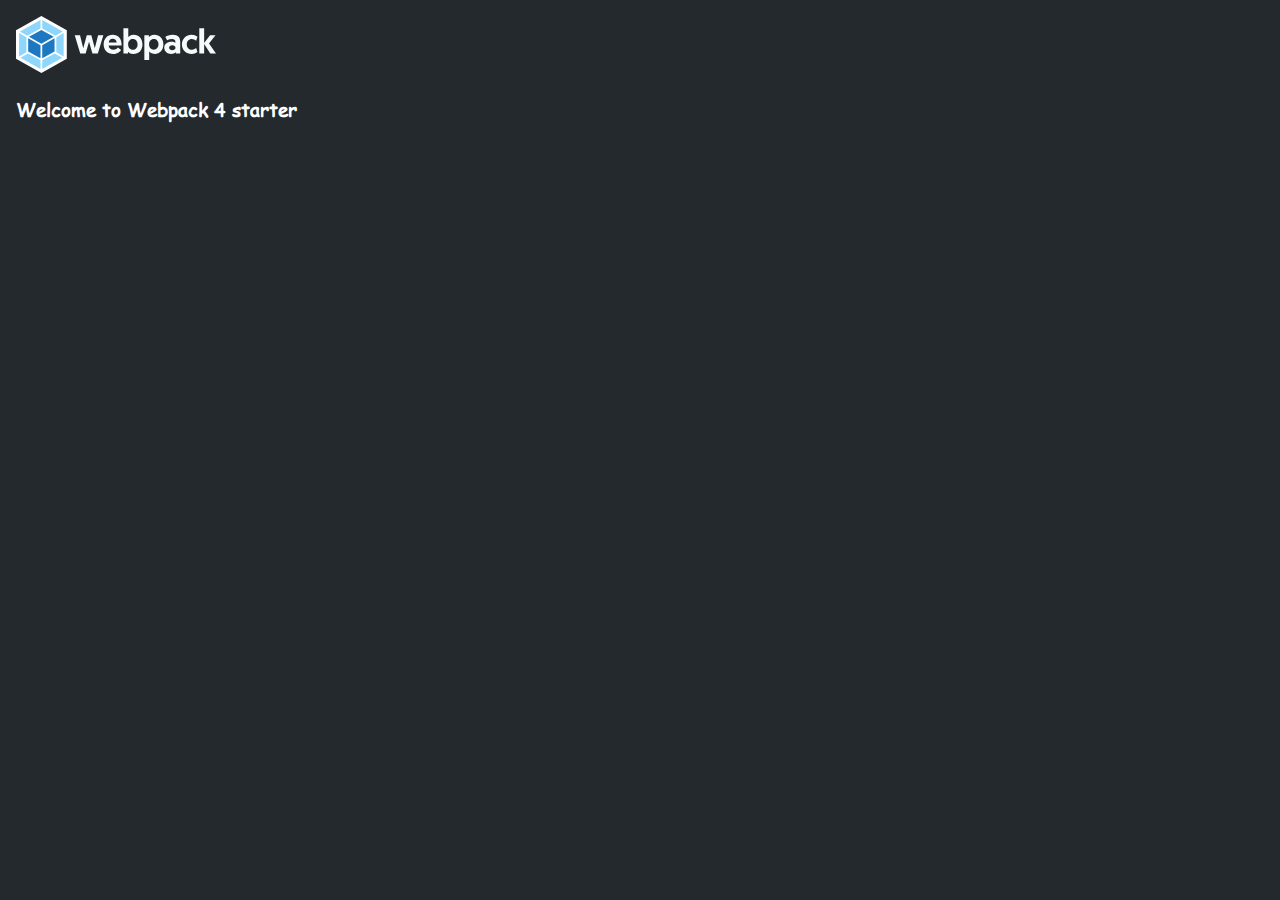
==== index.html @ a031c345 "Updates" ====
<!DOCTYPE html>
<html lang="en">
<head>
    <meta charset="UTF-8">
    <meta name="viewport" content="width=device-width,user-scalable=no,initial-scale=1,maximum-scale=1,minimum-scale=1">
    <meta http-equiv="X-UA-Compatible" content="ie=edge">
    <title>Webpack 4 Starter</title>
<link href="style.css" rel="stylesheet"></head>
<body>
<img src="./img/webpack.svg" alt="Webpack Logo" width="200px">
<h3>Welcome to Webpack 4 starter </h3>
<script type="text/javascript" src="./js/bundle.js"></script></body>
</html>
---- style.css ----
@font-face {
  font-family: 'Comic';
  src: url(./fonts/comic.ttf) format("truetype");
  font-weight: normal;
  font-style: italic; }

body {
  padding: 1rem;
  margin: 0;
  font-family: Comic, sans-serif;
  background-color: #24292e;
  color: #fff; }


/*# sourceMappingURL=style.css.map*/
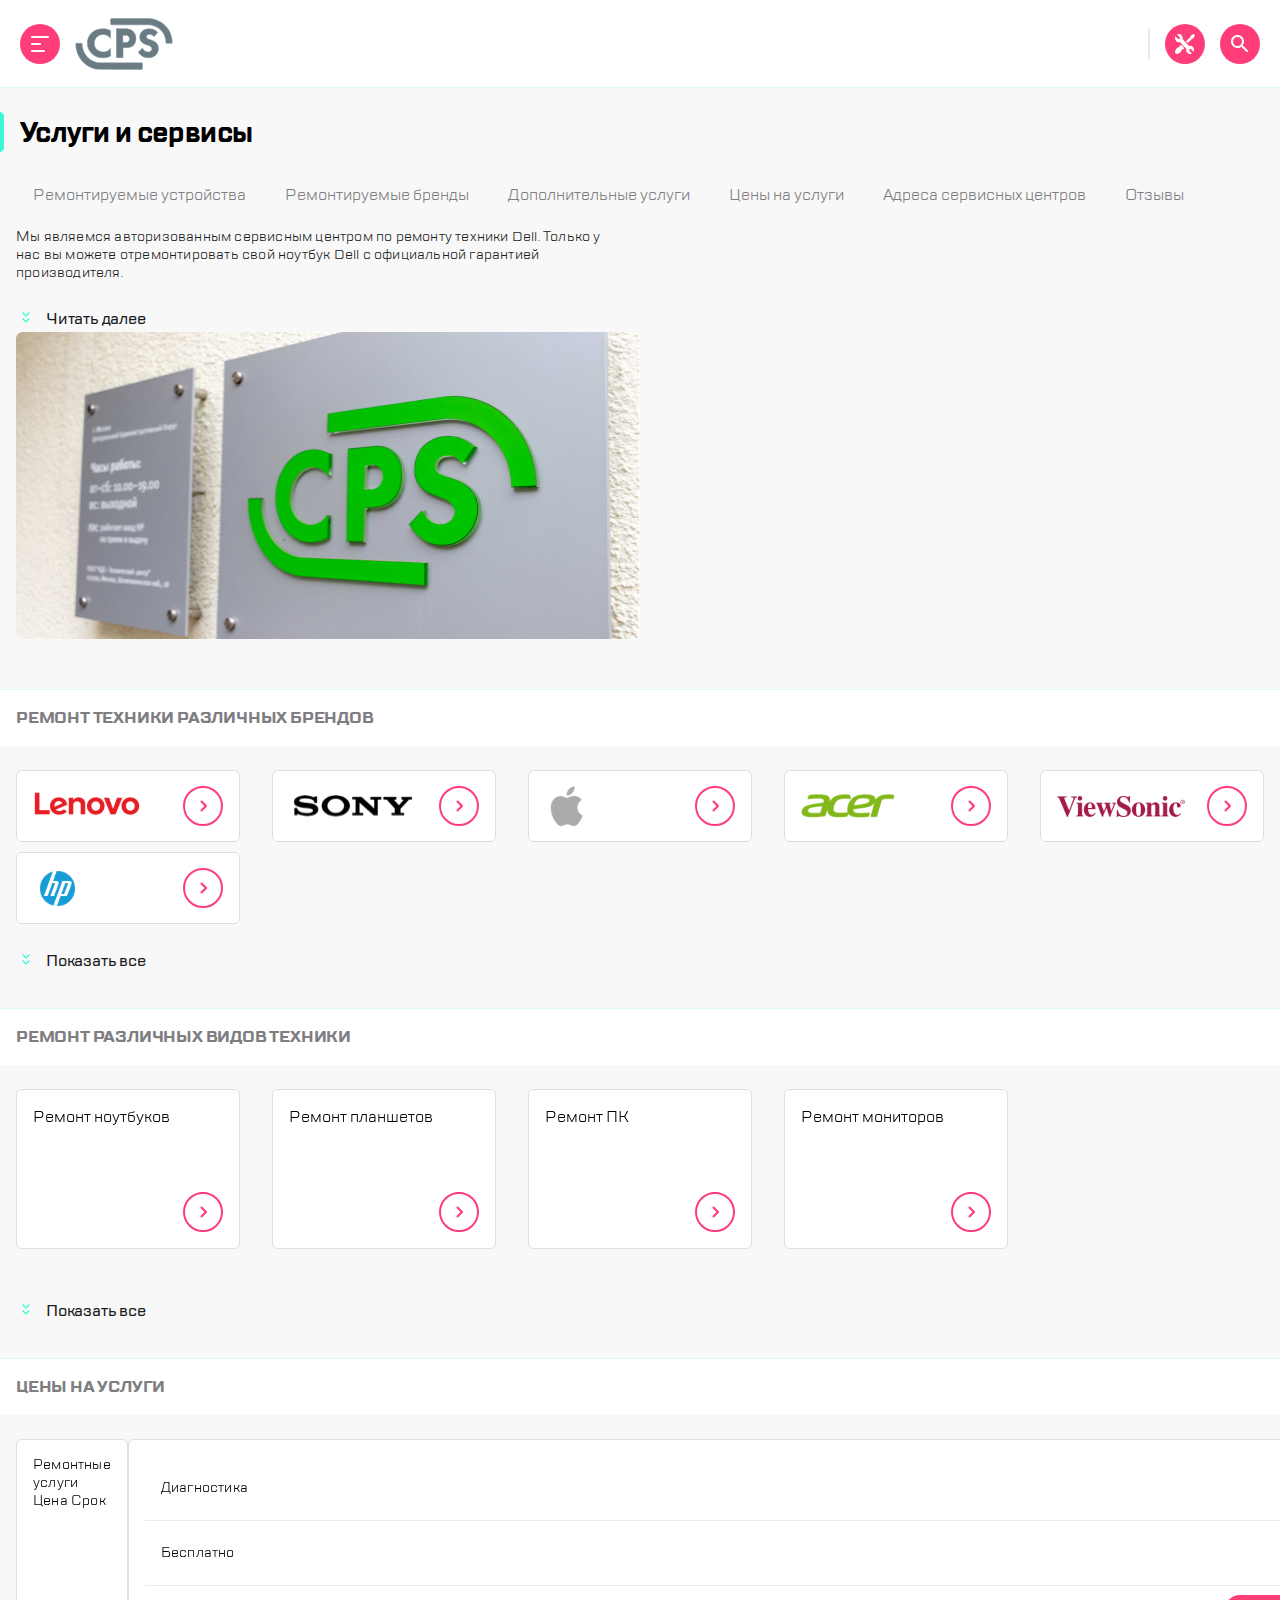
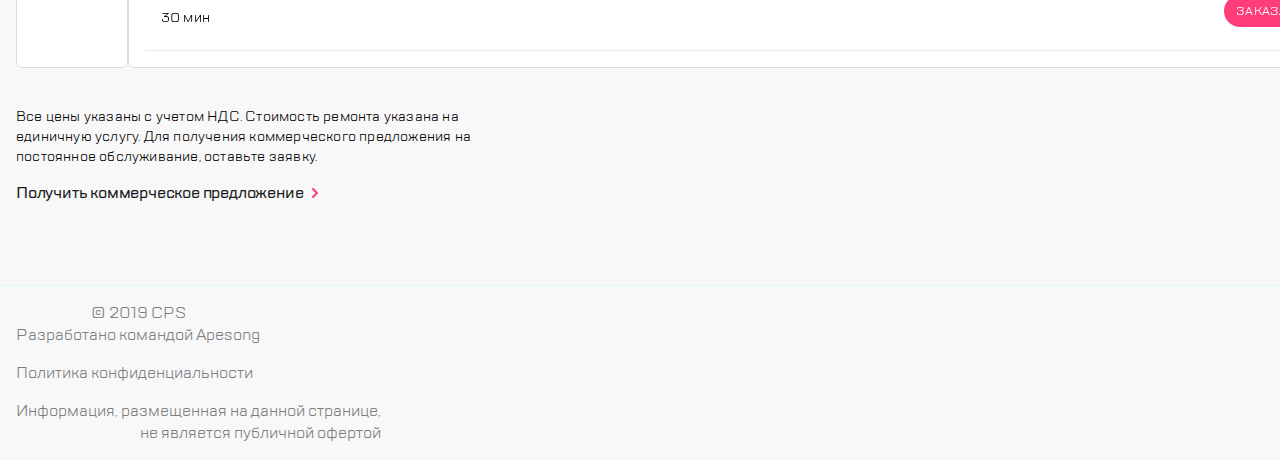
==== commit 7b3abf23: "Updates" ====
--- a/index.html
+++ b/index.html
@@ -1,13 +1,226 @@
 <!DOCTYPE html>
-<html lang="en">
+<html lang="ru">
 <head>
     <meta charset="UTF-8">
-    <meta name="viewport" content="width=device-width,user-scalable=no,initial-scale=1,maximum-scale=1,minimum-scale=1">
-    <meta http-equiv="X-UA-Compatible" content="ie=edge">
-    <title>Webpack 4 Starter</title>
+    <meta name="viewport" intro-article="width=device-width, user-scalable=no, initial-scale=1.0, maximum-scale=1.0, minimum-scale=1.0">
+    <meta http-equiv="X-UA-Compatible" intro-article="ie=edge">
+    <title>Блок 7</title>
+    <link rel="stylesheet" href="https://cdn.jsdelivr.net/npm/swiper@8/swiper-bundle.min.css">
+    <script src="https://cdn.jsdelivr.net/npm/swiper@8/swiper-bundle.min.js"></script>
 <link href="style.css" rel="stylesheet"></head>
 <body>
-<img src="./img/webpack.svg" alt="Webpack Logo" width="200px">
-<h3>Welcome to Webpack 4 starter </h3>
+    <div class="side-menu">
+        <header class="side-menu__header">
+            <button class="accent-button accent-button--close"></button>
+            <img src="./img/logo.svg" alt="CPS Логотип" class="side-menu__logo">
+            <button class="accent-button accent-button--search"></button>
+        </header>
+        <div class="side-menu__main">
+        <nav class="side-menu__side-nav-container">
+            <ul class="side-nav">
+                <li><a href="#" class="side-nav__nav-link">Ремонт техники</a></li>
+                <li><a href="#" class="side-nav__nav-link">Услуги и сервисы</a></li>
+                <li><a href="#" class="side-nav__nav-link">Корпаративным клиентам</a></li>
+                <li><a href="#" class="side-nav__nav-link">Продавцам техники</a></li>
+                <li><a href="#" class="side-nav__nav-link">Партнерам</a></li>
+                <li><a href="#" class="side-nav__nav-link">Производителям</a></li>
+                <li><a href="#" class="side-nav__nav-link">Наши сервисные центры</a></li>
+                <li><a href="#" class="side-nav__nav-link">Контакты</a></li>
+            </ul> 
+        </nav>
+        <footer class="side-menu__side-footer side-footer">
+            <div class="side-footer__contact">
+                <div class="side-footer__btn-container">
+                    <button class="accent-button accent-button--call"></button>
+                    <button class="accent-button accent-button--chat"></button>
+                    <button class="accent-button accent-button--profile"></button>
+                </div>
+                <div class="side-footer__email">main@cps.com</div>
+                <div class="side-footer__phone-number">8 800 890 8900</div>
+            </div>
+            <form class="side-footer__language-swither-form language-swither">
+                <span class="language-switcher__lang-container">
+                    <input id="ru-lang" type="radio" name="lang" value="ru" class="language-switcher__lang-input" checked="checked">
+                    <label for="ru-lang" class="language-switcher__lang-label">RU</label>
+                </span>
+                <span class="language-switcher__lang-container">
+                    <input id="en-lang" type="radio" name="lang" value="en" class="language-switcher__lang-input">
+                    <label for="en-lang" class="language-switcher__lang-label">EN</label>
+                </span>
+                <span>
+                    <input id="cn-lang" type="radio" name="lang" value="cn" class="language-switcher__lang-input">
+                    <label for="cn-lang" class="language-switcher__lang-label">CN</label>
+                </span>
+            </form>
+        </footer>
+        </div>
+    </div>
+    <div class="feedback-modal">
+        <button class="feedback-modal__accent-button accent-button accent-button--close"></button>
+        <header class="feedback-modal__hightlighted-header hightlighted-header">
+                <h2 class="hightlighted-header__title">Обратная связь</h2>
+        </header>
+        <form action="" method="get" class="modal-form">
+                <input type="text" placeholder="Имя" class="modal-form__input">
+                <input type="tel" placeholder="Телефон" class="modal-form__input">
+                <input type="email" placeholder="Электронная почта" class="modal-form__input">
+                <input type="text" placeholder="Сообщение" class="modal-form__input">
+                <div class="modal-form__note-bene">Нажимая “отправить”, вы даете согласие на <span class="modal-form__attention">обработку персональных данных</span> и соглашаетесь с нашей <span class="modal-form__attention">политикой конфиденциальности</span></div>
+                <button type="submit" class="modal-form__order-button order-button">Отправить</button>
+        </form>
+    </div> 
+    <div class="call-modal">
+        <button class="feedback-modal__accent-button accent-button accent-button--close"></button>
+        <header class="feedback-modal__hightlighted-header hightlighted-header">
+                <h2 class="hightlighted-header__title">Заказать звонок</h2>
+        </header>
+        <form action="" method="get" class="modal-form">
+                <input type="tel" placeholder="Телефон" class="modal-form__input">
+                <div class="modal-form__note-bene">Нажимая “отправить”, вы даете согласие на <span class="modal-form__attention">обработку персональных данных</span> и соглашаетесь с нашей <span class="modal-form__attention">политикой конфиденциальности</span></div>
+                <button type="submit" class="modal-form__order-button order-button">Отправить</button>
+        </form>
+    </div> 
+    <div class="main-page">
+    <div class="intro">
+        <header class="intro__header">
+            <button class="accent-button accent-button--menu menu-burger"></button>
+            <span class="vertical-divider"></span>
+            <img src="./img/logo.svg" alt="Логотип компании" class="intro__logo">
+            
+            <span class="vertical-divider"></span>
+            
+            <button class="accent-button accent-button--call"></button>
+            <button class="accent-button accent-button--chat"></button>
+            <button class="accent-button accent-button--profile"></button>
+            
+            <span class="vertical-divider"></span>
+            
+            <label for="repair" class="accent-button-label">Оставить заявку</label>
+            <button id="repair" class="accent-button accent-button--repair repair-modal"></button>
+            <label for="search" class="accent-button-label">Статус ремонта</label>
+            <button id="search" class="accent-button accent-button--search search-modal"></button>
+        </header>
+        <main class="intro__main">
+            <header class="intro__hightlighted-header hightlighted-header">
+                <h1 class="hightlighted-header__title">Услуги и сервисы</h1>
+                <div class="hightlighted-header__button-container">
+                    <label class="accent-button-label">Оставить заявку<button class="accent-button accent-button--repair"></button></label> 
+                    <label class="accent-button-label">Статус ремонта<button class="accent-button accent-button--search"></button></label> 
+                </div>
+            </header>
+            <nav class="intro__nav">
+                <ul class="intro-menu">
+                    <li><a href="#" class="intro-menu__nav-link">Ремонтируемые устройства</a></li>
+                    <li><a href="./img/meme.jpg" class="intro-menu__nav-link">Ремонтируемые бренды</a></li>
+                    <li><a href="#" class="intro-menu__nav-link">Дополнительные услуги</a></li>
+                    <li><a href="#" class="intro-menu__nav-link">Цены на услуги</a></li>
+                    <li><a href="#" class="intro-menu__nav-link">Адреса сервисных центров</a></li>
+                    <li><a href="#" class="intro-menu__nav-link">Отзывы</a></li>
+                </ul> 
+            </nav>
+            <article class="intro-article">
+                <div class="intro-article__content">
+                    <p class="intro-article__text">Мы являемся авторизованным сервисным центром по ремонту техники Dell. Только у нас вы можете отремонтировать свой ноутбук Dell с официальной гарантией производителя.</p>
+                    <p class="intro-article__text intro-article__text-more">Мы успешно работаем с 1992 года и заслужили репутацию надежного партнера
+                        <span class="intro-article__text intro-article__text-more-more">, что подтверждает большое количество постоянных клиентов. Мы гордимся тем, что к нам обращаются по рекомендациям и, в свою очередь, советуют нас родным и близким.</span></p>
+                    <label><button class="intro-article__show-more show-more">Читать далее</button>
+                    </label>
+                </div>
+                <img class="intro-article__img" src="./img/01.jpg" alt="Наша гордая стена">
+            </article>
+        </main>
+    </div>
+    <div class="brands">
+        <h2 class="header-text">Ремонт техники различных брендов</h2>
+        <ul class="brands__brand-list brand-list swiper">
+            <div class="brand-list__wrapper swiper-wrapper">
+                <template class="brand-item-template">
+                    <li class="brand-list__brand-item brand-item swiper-slide">
+                        <img src="" alt="" class="brand-item__logo">
+                        <a href="#" class="brand-item__button"></a>
+                    </li>
+                </template>
+            </div>
+            <div class="brand-list__pagination swiper-pagination"></div>
+        </ul>
+        <button type="button" class="brands__show-more show-more">Показать все</button>
+    </div>
+    <div class="types">
+        <h2 class="header-text">Ремонт различных видов техники</h2>
+        <ul class="type-list swiper">
+            <div class="type-list__wrapper swiper-wrapper">
+                <li class="type-item swiper-slide">
+                    <span class="type-item__title">Ремонт ноутбуков</span>
+                    <a href="#" class="type-item__arrow-button arrow-button"></a>
+                </li>
+                <li class="type-item swiper-slide">
+                    <span class="type-item__title">Ремонт планшетов</span>
+                    <a href="#" class="type-item__arrow-button arrow-button"></a>
+                </li>
+                <li class="type-item swiper-slide">
+                    <span class="type-item__title">Ремонт ПК</span>
+                    <a href="#" class="type-item__arrow-button arrow-button"></a>
+                </li>
+                <li class="type-item swiper-slide">
+                    <span class="type-item__title">Ремонт мониторов</span>
+                    <a href="#" class="type-item__arrow-button arrow-button"></a>
+                </li>
+            </div>
+            <div class="type-list__pagination swiper-pagination"></div>
+        </ul>
+        <button type="button" class="types__show-more show-more">Показать все</button>
+    </div>
+    <div class="prices">
+        <h2 class="header-text">Цены на услуги</h2>
+        <ul class="price-list swiper">
+            <div class="price-list__wrapper swiper-wrapper">
+            <li class="price-item">
+                <th class="price-item__highlighted-value">Ремонтные услуги</th>
+                <th class="price-item__highlighted-value">Цена</th>
+                <th class="price-item__highlighted-value">Срок</th>
+                <th class="price-item__highlighted-value"></th>
+            </li>
+            <li class="price-item swiper-slide">
+                <div class="price-item__value"><div class="price-item__description">Ремонтные услуги</div>Диагностика</div>
+                <div class="price-item__value"><div class="price-item__description">Цена</div>Бесплатно</div>
+                <div class="price-item__value"><div class="price-item__description">Срок</div>30 мин</div>
+                <div class="price-item__value"><a class="price-item-button order-button" href="#">Заказать</a></div>
+            </li>
+            <li class="price-item swiper-slide">
+                <div class="price-item__value"><div class="price-item__description">Ремонтные услуги</div>Замена дисплея</div>
+                <div class="price-item__value"><div class="price-item__description">Цена</div>1 000 ₽</div>
+                <div class="price-item__value"><div class="price-item__description">Срок</div>30 мин</div>
+                <div class="price-item__value"><a class="price-item__order-button order-button" href="#">Заказать</a></div>
+            </li>
+            <li class="price-item swiper-slide">
+                <div class="price-item__value"><div class="price-item__description">Ремонтные услуги</div>Замена полифонического динамика</div>
+                <div class="price-item__value"><div class="price-item__description">Цена</div>1 000 ₽</div>
+                <div class="price-item__value"><div class="price-item__description">Срок</div>30 мин</div>
+                <div class="price-item__value"><a class="price-item__order-button order-button" href="#">Заказать</a></div>
+            </li>
+            <li class="price-item swiper-slide">
+                <div class="price-item__value"><div class="price-item__description">Ремонтные услуги</div>Тестирование с выдачей технического заключения</div>
+                <div class="price-item__value"><div class="price-item__description">Цена</div>1 000 ₽</div>
+                <div class="price-item__value"><div class="price-item__description">Срок</div>30 мин</div>
+                <div class="price-item__value"><a class="price-item__order-button order-button" href="#">Заказать</a></div>
+            </li>
+            <li class="price-item swiper-slide">
+                <div class="price-item__value"><div class="price-item__description">Ремонтные услуги</div>Замена программного обеспечения</div>
+                <div class="price-item__value"><div class="price-item__description">Цена</div>1 000 ₽</div>
+                <div class="price-item__value"><div class="price-item__description">Срок</div>30 мин</div>
+                <div class="price-item__value"><a class="price-item__order-button order-button" href="#">Заказать</a></div>
+            </li>
+        </div>
+        <div class="price-list__pagination swiper-pagination"></div>
+        </ul>
+        <p class="prices__note-bene">Все цены указаны с учетом НДС. Стоимость ремонта указана на единичную услугу. Для получения коммерческого предложения на постоянное обслуживание, оставьте заявку.</p>
+        <a class="prices__offer-link" href="">Получить коммерческое предложение</a>
+    </div>
+    <footer class="footer-info">
+        <span class="footer-info__text">© 2019 CPS<br>Разработано командой Apesong</span>
+        <span class="footer-info__text">Политика конфиденциальности</span>
+        <span class="footer-info__text">Информация, размещенная на данной странице,<br>не является публичной офертой</span>
+    </footer>
+    </div>
 <script type="text/javascript" src="./js/bundle.js"></script></body>
 </html>
--- a/style.css
+++ b/style.css
@@ -1,15 +1,1331 @@
-@font-face {
-  font-family: 'Comic';
-  src: url(./fonts/comic.ttf) format("truetype");
-  font-weight: normal;
-  font-style: italic; }
+@import url(https://cdn.jsdelivr.net/npm/swiper@8/swiper-bundle.min.css);
+@font-face {
+    font-family: 'TT Lakes';
+    src: url(./fonts/TTLakes-Italic.eot);
+    src: local('TT Lakes Italic'), local('TTLakes-Italic'),
+        url(./fonts/TTLakes-Italic.eot?#iefix) format('embedded-opentype'),
+        url(./fonts/TTLakes-Italic.woff) format('woff'),
+        url(./fonts/TTLakes-Italic.ttf) format('truetype');
+    font-weight: normal;
+    font-style: italic;
+}
+
+@font-face {
+    font-family: 'TT Lakes Condensed';
+    src: url(./fonts/TTLakesCondensed-ExtraLight.eot);
+    src: local('TT Lakes Condensed ExtraLight'), local('TTLakesCondensed-ExtraLight'),
+        url(./fonts/TTLakesCondensed-ExtraLight.eot?#iefix) format('embedded-opentype'),
+        url(./fonts/TTLakesCondensed-ExtraLight.woff) format('woff'),
+        url(./fonts/TTLakesCondensed-ExtraLight.ttf) format('truetype');
+    font-weight: 200;
+    font-style: normal;
+}
+
+@font-face {
+    font-family: 'TT Lakes Compressed';
+    src: url(./fonts/TTLakesCompressed-Regular.eot);
+    src: local('TT Lakes Compressed Regular'), local('TTLakesCompressed-Regular'),
+        url(./fonts/TTLakesCompressed-Regular.eot?#iefix) format('embedded-opentype'),
+        url(./fonts/TTLakesCompressed-Regular.woff) format('woff'),
+        url(./fonts/TTLakesCompressed-Regular.ttf) format('truetype');
+    font-weight: normal;
+    font-style: normal;
+}
+
+@font-face {
+    font-family: 'TT Lakes Compressed';
+    src: url(./fonts/TTLakesCompressed-ThinItalic.eot);
+    src: local('TT Lakes Compressed Thin Italic'), local('TTLakesCompressed-ThinItalic'),
+        url(./fonts/TTLakesCompressed-ThinItalic.eot?#iefix) format('embedded-opentype'),
+        url(./fonts/TTLakesCompressed-ThinItalic.woff) format('woff'),
+        url(./fonts/TTLakesCompressed-ThinItalic.ttf) format('truetype');
+    font-weight: 100;
+    font-style: italic;
+}
+
+@font-face {
+    font-family: 'TT Lakes Condensed';
+    src: url(./fonts/TTLakesCondensed-Medium.eot);
+    src: local('TT Lakes Condensed Medium'), local('TTLakesCondensed-Medium'),
+        url(./fonts/TTLakesCondensed-Medium.eot?#iefix) format('embedded-opentype'),
+        url(./fonts/TTLakesCondensed-Medium.woff) format('woff'),
+        url(./fonts/TTLakesCondensed-Medium.ttf) format('truetype');
+    font-weight: 500;
+    font-style: normal;
+}
+
+@font-face {
+    font-family: 'TT Lakes Compressed';
+    src: url(./fonts/TTLakesCompressed-ExtraBoldItalic.eot);
+    src: local('TT Lakes Compressed ExtraBold Italic'), local('TTLakesCompressed-ExtraBoldItalic'),
+        url(./fonts/TTLakesCompressed-ExtraBoldItalic.eot?#iefix) format('embedded-opentype'),
+        url(./fonts/TTLakesCompressed-ExtraBoldItalic.woff) format('woff'),
+        url(./fonts/TTLakesCompressed-ExtraBoldItalic.ttf) format('truetype');
+    font-weight: 800;
+    font-style: italic;
+}
+
+@font-face {
+    font-family: 'TT Lakes';
+    src: url(./fonts/TTLakes-ExtraLightItalic.eot);
+    src: local('TT Lakes ExtraLight Italic'), local('TTLakes-ExtraLightItalic'),
+        url(./fonts/TTLakes-ExtraLightItalic.eot?#iefix) format('embedded-opentype'),
+        url(./fonts/TTLakes-ExtraLightItalic.woff) format('woff'),
+        url(./fonts/TTLakes-ExtraLightItalic.ttf) format('truetype');
+    font-weight: 200;
+    font-style: italic;
+}
+
+@font-face {
+    font-family: 'TT Lakes';
+    src: url(./fonts/TTLakes-LightItalic.eot);
+    src: local('TT Lakes Light Italic'), local('TTLakes-LightItalic'),
+        url(./fonts/TTLakes-LightItalic.eot?#iefix) format('embedded-opentype'),
+        url(./fonts/TTLakes-LightItalic.woff) format('woff'),
+        url(./fonts/TTLakes-LightItalic.ttf) format('truetype');
+    font-weight: 300;
+    font-style: italic;
+}
+
+@font-face {
+    font-family: 'TT Lakes';
+    src: url(./fonts/TTLakes-Thin.eot);
+    src: local('TT Lakes Thin'), local('TTLakes-Thin'),
+        url(./fonts/TTLakes-Thin.eot?#iefix) format('embedded-opentype'),
+        url(./fonts/TTLakes-Thin.woff) format('woff'),
+        url(./fonts/TTLakes-Thin.ttf) format('truetype');
+    font-weight: 100;
+    font-style: normal;
+}
+
+@font-face {
+    font-family: 'TT Lakes';
+    src: url(./fonts/TTLakes-DemiBoldItalic.eot);
+    src: local('TT Lakes DemiBold Italic'), local('TTLakes-DemiBoldItalic'),
+        url(./fonts/TTLakes-DemiBoldItalic.eot?#iefix) format('embedded-opentype'),
+        url(./fonts/TTLakes-DemiBoldItalic.woff) format('woff'),
+        url(./fonts/TTLakes-DemiBoldItalic.ttf) format('truetype');
+    font-weight: 600;
+    font-style: italic;
+}
+
+@font-face {
+    font-family: 'TT Lakes Condensed';
+    src: url(./fonts/TTLakesCondensed-Black.eot);
+    src: local('TT Lakes Condensed Black'), local('TTLakesCondensed-Black'),
+        url(./fonts/TTLakesCondensed-Black.eot?#iefix) format('embedded-opentype'),
+        url(./fonts/TTLakesCondensed-Black.woff) format('woff'),
+        url(./fonts/TTLakesCondensed-Black.ttf) format('truetype');
+    font-weight: 900;
+    font-style: normal;
+}
+
+@font-face {
+    font-family: 'TT Lakes Condensed';
+    src: url(./fonts/TTLakesCondensed-LightItalic.eot);
+    src: local('TT Lakes Condensed Light Italic'), local('TTLakesCondensed-LightItalic'),
+        url(./fonts/TTLakesCondensed-LightItalic.eot?#iefix) format('embedded-opentype'),
+        url(./fonts/TTLakesCondensed-LightItalic.woff) format('woff'),
+        url(./fonts/TTLakesCondensed-LightItalic.ttf) format('truetype');
+    font-weight: 300;
+    font-style: italic;
+}
+
+@font-face {
+    font-family: 'TT Lakes Condensed';
+    src: url(./fonts/TTLakesCondensed-DemiBold.eot);
+    src: local('TT Lakes Condensed DemiBold'), local('TTLakesCondensed-DemiBold'),
+        url(./fonts/TTLakesCondensed-DemiBold.eot?#iefix) format('embedded-opentype'),
+        url(./fonts/TTLakesCondensed-DemiBold.woff) format('woff'),
+        url(./fonts/TTLakesCondensed-DemiBold.ttf) format('truetype');
+    font-weight: 600;
+    font-style: normal;
+}
+
+@font-face {
+    font-family: 'TT Lakes Compressed';
+    src: url(./fonts/TTLakesCompressed-ExtraBold.eot);
+    src: local('TT Lakes Compressed ExtraBold'), local('TTLakesCompressed-ExtraBold'),
+        url(./fonts/TTLakesCompressed-ExtraBold.eot?#iefix) format('embedded-opentype'),
+        url(./fonts/TTLakesCompressed-ExtraBold.woff) format('woff'),
+        url(./fonts/TTLakesCompressed-ExtraBold.ttf) format('truetype');
+    font-weight: 800;
+    font-style: normal;
+}
+
+@font-face {
+    font-family: 'TT Lakes';
+    src: url(./fonts/TTLakes-ExtraBoldItalic.eot);
+    src: local('TT Lakes ExtraBold Italic'), local('TTLakes-ExtraBoldItalic'),
+        url(./fonts/TTLakes-ExtraBoldItalic.eot?#iefix) format('embedded-opentype'),
+        url(./fonts/TTLakes-ExtraBoldItalic.woff) format('woff'),
+        url(./fonts/TTLakes-ExtraBoldItalic.ttf) format('truetype');
+    font-weight: 800;
+    font-style: italic;
+}
+
+@font-face {
+    font-family: 'TT Lakes';
+    src: url(./fonts/TTLakes-ExtraLight.eot);
+    src: local('TT Lakes ExtraLight'), local('TTLakes-ExtraLight'),
+        url(./fonts/TTLakes-ExtraLight.eot?#iefix) format('embedded-opentype'),
+        url(./fonts/TTLakes-ExtraLight.woff) format('woff'),
+        url(./fonts/TTLakes-ExtraLight.ttf) format('truetype');
+    font-weight: 200;
+    font-style: normal;
+}
+
+@font-face {
+    font-family: 'TT Lakes Condensed';
+    src: url(./fonts/TTLakesCondensed-Bold.eot);
+    src: local('TT Lakes Condensed Bold'), local('TTLakesCondensed-Bold'),
+        url(./fonts/TTLakesCondensed-Bold.eot?#iefix) format('embedded-opentype'),
+        url(./fonts/TTLakesCondensed-Bold.woff) format('woff'),
+        url(./fonts/TTLakesCondensed-Bold.ttf) format('truetype');
+    font-weight: bold;
+    font-style: normal;
+}
+
+@font-face {
+    font-family: 'TT Lakes Condensed';
+    src: url(./fonts/TTLakesCondensed-ThinItalic.eot);
+    src: local('TT Lakes Condensed Thin Italic'), local('TTLakesCondensed-ThinItalic'),
+        url(./fonts/TTLakesCondensed-ThinItalic.eot?#iefix) format('embedded-opentype'),
+        url(./fonts/TTLakesCondensed-ThinItalic.woff) format('woff'),
+        url(./fonts/TTLakesCondensed-ThinItalic.ttf) format('truetype');
+    font-weight: 100;
+    font-style: italic;
+}
+
+@font-face {
+    font-family: 'TT Lakes Condensed';
+    src: url(./fonts/TTLakesCondensed-ExtraBoldItalic.eot);
+    src: local('TT Lakes Condensed ExtraBold Italic'), local('TTLakesCondensed-ExtraBoldItalic'),
+        url(./fonts/TTLakesCondensed-ExtraBoldItalic.eot?#iefix) format('embedded-opentype'),
+        url(./fonts/TTLakesCondensed-ExtraBoldItalic.woff) format('woff'),
+        url(./fonts/TTLakesCondensed-ExtraBoldItalic.ttf) format('truetype');
+    font-weight: 800;
+    font-style: italic;
+}
+
+@font-face {
+    font-family: 'TT Lakes Compressed';
+    src: url(./fonts/TTLakesCompressed-Medium.eot);
+    src: local('TT Lakes Compressed Medium'), local('TTLakesCompressed-Medium'),
+        url(./fonts/TTLakesCompressed-Medium.eot?#iefix) format('embedded-opentype'),
+        url(./fonts/TTLakesCompressed-Medium.woff) format('woff'),
+        url(./fonts/TTLakesCompressed-Medium.ttf) format('truetype');
+    font-weight: 500;
+    font-style: normal;
+}
+
+@font-face {
+    font-family: 'TT Lakes Condensed';
+    src: url(./fonts/TTLakesCondensed-Thin.eot);
+    src: local('TT Lakes Condensed Thin'), local('TTLakesCondensed-Thin'),
+        url(./fonts/TTLakesCondensed-Thin.eot?#iefix) format('embedded-opentype'),
+        url(./fonts/TTLakesCondensed-Thin.woff) format('woff'),
+        url(./fonts/TTLakesCondensed-Thin.ttf) format('truetype');
+    font-weight: 100;
+    font-style: normal;
+}
+
+@font-face {
+    font-family: 'TT Lakes Compressed';
+    src: url(./fonts/TTLakesCompressed-Italic.eot);
+    src: local('TT Lakes Compressed Italic'), local('TTLakesCompressed-Italic'),
+        url(./fonts/TTLakesCompressed-Italic.eot?#iefix) format('embedded-opentype'),
+        url(./fonts/TTLakesCompressed-Italic.woff) format('woff'),
+        url(./fonts/TTLakesCompressed-Italic.ttf) format('truetype');
+    font-weight: normal;
+    font-style: italic;
+}
+
+@font-face {
+    font-family: 'TT Lakes Compressed';
+    src: url(./fonts/TTLakesCompressed-Light.eot);
+    src: local('TT Lakes Compressed Light'), local('TTLakesCompressed-Light'),
+        url(./fonts/TTLakesCompressed-Light.eot?#iefix) format('embedded-opentype'),
+        url(./fonts/TTLakesCompressed-Light.woff) format('woff'),
+        url(./fonts/TTLakesCompressed-Light.ttf) format('truetype');
+    font-weight: 300;
+    font-style: normal;
+}
+
+@font-face {
+    font-family: 'TT Lakes Compressed';
+    src: url(./fonts/TTLakesCompressed-LightItalic.eot);
+    src: local('TT Lakes Compressed Light Italic'), local('TTLakesCompressed-LightItalic'),
+        url(./fonts/TTLakesCompressed-LightItalic.eot?#iefix) format('embedded-opentype'),
+        url(./fonts/TTLakesCompressed-LightItalic.woff) format('woff'),
+        url(./fonts/TTLakesCompressed-LightItalic.ttf) format('truetype');
+    font-weight: 300;
+    font-style: italic;
+}
+
+@font-face {
+    font-family: 'TT Lakes Condensed';
+    src: url(./fonts/TTLakesCondensed-Regular.eot);
+    src: local('TT Lakes Condensed Regular'), local('TTLakesCondensed-Regular'),
+        url(./fonts/TTLakesCondensed-Regular.eot?#iefix) format('embedded-opentype'),
+        url(./fonts/TTLakesCondensed-Regular.woff) format('woff'),
+        url(./fonts/TTLakesCondensed-Regular.ttf) format('truetype');
+    font-weight: normal;
+    font-style: normal;
+}
+
+@font-face {
+    font-family: 'TT Lakes Condensed';
+    src: url(./fonts/TTLakesCondensed-Light.eot);
+    src: local('TT Lakes Condensed Light'), local('TTLakesCondensed-Light'),
+        url(./fonts/TTLakesCondensed-Light.eot?#iefix) format('embedded-opentype'),
+        url(./fonts/TTLakesCondensed-Light.woff) format('woff'),
+        url(./fonts/TTLakesCondensed-Light.ttf) format('truetype');
+    font-weight: 300;
+    font-style: normal;
+}
+
+@font-face {
+    font-family: 'TT Lakes';
+    src: url(./fonts/TTLakes-Bold.eot);
+    src: local('TT Lakes Bold'), local('TTLakes-Bold'),
+        url(./fonts/TTLakes-Bold.eot?#iefix) format('embedded-opentype'),
+        url(./fonts/TTLakes-Bold.woff) format('woff'),
+        url(./fonts/TTLakes-Bold.ttf) format('truetype');
+    font-weight: bold;
+    font-style: normal;
+}
+
+@font-face {
+    font-family: 'TT Lakes';
+    src: url(./fonts/TTLakes-DemiBold.eot);
+    src: local('TT Lakes DemiBold'), local('TTLakes-DemiBold'),
+        url(./fonts/TTLakes-DemiBold.eot?#iefix) format('embedded-opentype'),
+        url(./fonts/TTLakes-DemiBold.woff) format('woff'),
+        url(./fonts/TTLakes-DemiBold.ttf) format('truetype');
+    font-weight: 600;
+    font-style: normal;
+}
+
+@font-face {
+    font-family: 'TT Lakes Compressed';
+    src: url(./fonts/TTLakesCompressed-Thin.eot);
+    src: local('TT Lakes Compressed Thin'), local('TTLakesCompressed-Thin'),
+        url(./fonts/TTLakesCompressed-Thin.eot?#iefix) format('embedded-opentype'),
+        url(./fonts/TTLakesCompressed-Thin.woff) format('woff'),
+        url(./fonts/TTLakesCompressed-Thin.ttf) format('truetype');
+    font-weight: 100;
+    font-style: normal;
+}
+
+@font-face {
+    font-family: 'TT Lakes';
+    src: url(./fonts/TTLakes-Black.eot);
+    src: local('TT Lakes Black'), local('TTLakes-Black'),
+        url(./fonts/TTLakes-Black.eot?#iefix) format('embedded-opentype'),
+        url(./fonts/TTLakes-Black.woff) format('woff'),
+        url(./fonts/TTLakes-Black.ttf) format('truetype');
+    font-weight: 900;
+    font-style: normal;
+}
+
+@font-face {
+    font-family: 'TT Lakes';
+    src: url(./fonts/TTLakes-MediumItalic.eot);
+    src: local('TT Lakes Medium Italic'), local('TTLakes-MediumItalic'),
+        url(./fonts/TTLakes-MediumItalic.eot?#iefix) format('embedded-opentype'),
+        url(./fonts/TTLakes-MediumItalic.woff) format('woff'),
+        url(./fonts/TTLakes-MediumItalic.ttf) format('truetype');
+    font-weight: 500;
+    font-style: italic;
+}
+
+@font-face {
+    font-family: 'TT Lakes Condensed';
+    src: url(./fonts/TTLakesCondensed-ExtraBold.eot);
+    src: local('TT Lakes Condensed ExtraBold'), local('TTLakesCondensed-ExtraBold'),
+        url(./fonts/TTLakesCondensed-ExtraBold.eot?#iefix) format('embedded-opentype'),
+        url(./fonts/TTLakesCondensed-ExtraBold.woff) format('woff'),
+        url(./fonts/TTLakesCondensed-ExtraBold.ttf) format('truetype');
+    font-weight: 800;
+    font-style: normal;
+}
+
+@font-face {
+    font-family: 'TT Lakes Condensed';
+    src: url(./fonts/TTLakesCondensed-ExtraLightItalic.eot);
+    src: local('TT Lakes Condensed ExtraLight Italic'), local('TTLakesCondensed-ExtraLightItalic'),
+        url(./fonts/TTLakesCondensed-ExtraLightItalic.eot?#iefix) format('embedded-opentype'),
+        url(./fonts/TTLakesCondensed-ExtraLightItalic.woff) format('woff'),
+        url(./fonts/TTLakesCondensed-ExtraLightItalic.ttf) format('truetype');
+    font-weight: 200;
+    font-style: italic;
+}
+
+@font-face {
+    font-family: 'TT Lakes';
+    src: url(./fonts/TTLakes-Medium.eot);
+    src: local('TT Lakes Medium'), local('TTLakes-Medium'),
+        url(./fonts/TTLakes-Medium.eot?#iefix) format('embedded-opentype'),
+        url(./fonts/TTLakes-Medium.woff) format('woff'),
+        url(./fonts/TTLakes-Medium.ttf) format('truetype');
+    font-weight: 500;
+    font-style: normal;
+}
+
+@font-face {
+    font-family: 'TT Lakes Condensed';
+    src: url(./fonts/TTLakesCondensed-DemiBoldItalic.eot);
+    src: local('TT Lakes Condensed DemiBold Italic'), local('TTLakesCondensed-DemiBoldItalic'),
+        url(./fonts/TTLakesCondensed-DemiBoldItalic.eot?#iefix) format('embedded-opentype'),
+        url(./fonts/TTLakesCondensed-DemiBoldItalic.woff) format('woff'),
+        url(./fonts/TTLakesCondensed-DemiBoldItalic.ttf) format('truetype');
+    font-weight: 600;
+    font-style: italic;
+}
+
+@font-face {
+    font-family: 'TT Lakes Compressed';
+    src: url(./fonts/TTLakesCompressed-BoldItalic.eot);
+    src: local('TT Lakes Compressed Bold Italic'), local('TTLakesCompressed-BoldItalic'),
+        url(./fonts/TTLakesCompressed-BoldItalic.eot?#iefix) format('embedded-opentype'),
+        url(./fonts/TTLakesCompressed-BoldItalic.woff) format('woff'),
+        url(./fonts/TTLakesCompressed-BoldItalic.ttf) format('truetype');
+    font-weight: bold;
+    font-style: italic;
+}
+
+@font-face {
+    font-family: 'TT Lakes Compressed';
+    src: url(./fonts/TTLakesCompressed-ExtraLightItalic.eot);
+    src: local('TT Lakes Compressed ExtraLight Italic'), local('TTLakesCompressed-ExtraLightItalic'),
+        url(./fonts/TTLakesCompressed-ExtraLightItalic.eot?#iefix) format('embedded-opentype'),
+        url(./fonts/TTLakesCompressed-ExtraLightItalic.woff) format('woff'),
+        url(./fonts/TTLakesCompressed-ExtraLightItalic.ttf) format('truetype');
+    font-weight: 200;
+    font-style: italic;
+}
+
+@font-face {
+    font-family: 'TT Lakes';
+    src: url(./fonts/TTLakes-Regular.eot);
+    src: local('TT Lakes Regular'), local('TTLakes-Regular'),
+        url(./fonts/TTLakes-Regular.eot?#iefix) format('embedded-opentype'),
+        url(./fonts/TTLakes-Regular.woff) format('woff'),
+        url(./fonts/TTLakes-Regular.ttf) format('truetype');
+    font-weight: normal;
+    font-style: normal;
+}
+
+@font-face {
+    font-family: 'TT Lakes';
+    src: url(./fonts/TTLakes-BoldItalic.eot);
+    src: local('TT Lakes Bold Italic'), local('TTLakes-BoldItalic'),
+        url(./fonts/TTLakes-BoldItalic.eot?#iefix) format('embedded-opentype'),
+        url(./fonts/TTLakes-BoldItalic.woff) format('woff'),
+        url(./fonts/TTLakes-BoldItalic.ttf) format('truetype');
+    font-weight: bold;
+    font-style: italic;
+}
+
+@font-face {
+    font-family: 'TT Lakes Condensed';
+    src: url(./fonts/TTLakesCondensed-MediumItalic.eot);
+    src: local('TT Lakes Condensed Medium Italic'), local('TTLakesCondensed-MediumItalic'),
+        url(./fonts/TTLakesCondensed-MediumItalic.eot?#iefix) format('embedded-opentype'),
+        url(./fonts/TTLakesCondensed-MediumItalic.woff) format('woff'),
+        url(./fonts/TTLakesCondensed-MediumItalic.ttf) format('truetype');
+    font-weight: 500;
+    font-style: italic;
+}
+
+@font-face {
+    font-family: 'TT Lakes Condensed';
+    src: url(./fonts/TTLakesCondensed-Italic.eot);
+    src: local('TT Lakes Condensed Italic'), local('TTLakesCondensed-Italic'),
+        url(./fonts/TTLakesCondensed-Italic.eot?#iefix) format('embedded-opentype'),
+        url(./fonts/TTLakesCondensed-Italic.woff) format('woff'),
+        url(./fonts/TTLakesCondensed-Italic.ttf) format('truetype');
+    font-weight: normal;
+    font-style: italic;
+}
+
+@font-face {
+    font-family: 'TT Lakes';
+    src: url(./fonts/TTLakes-ThinItalic.eot);
+    src: local('TT Lakes Thin Italic'), local('TTLakes-ThinItalic'),
+        url(./fonts/TTLakes-ThinItalic.eot?#iefix) format('embedded-opentype'),
+        url(./fonts/TTLakes-ThinItalic.woff) format('woff'),
+        url(./fonts/TTLakes-ThinItalic.ttf) format('truetype');
+    font-weight: 100;
+    font-style: italic;
+}
+
+@font-face {
+    font-family: 'TT Lakes Compressed';
+    src: url(./fonts/TTLakesCompressed-DemiBold.eot);
+    src: local('TT Lakes Compressed DemiBold'), local('TTLakesCompressed-DemiBold'),
+        url(./fonts/TTLakesCompressed-DemiBold.eot?#iefix) format('embedded-opentype'),
+        url(./fonts/TTLakesCompressed-DemiBold.woff) format('woff'),
+        url(./fonts/TTLakesCompressed-DemiBold.ttf) format('truetype');
+    font-weight: 600;
+    font-style: normal;
+}
+
+@font-face {
+    font-family: 'TT Lakes';
+    src: url(./fonts/TTLakes-BlackItalic.eot);
+    src: local('TT Lakes Black Italic'), local('TTLakes-BlackItalic'),
+        url(./fonts/TTLakes-BlackItalic.eot?#iefix) format('embedded-opentype'),
+        url(./fonts/TTLakes-BlackItalic.woff) format('woff'),
+        url(./fonts/TTLakes-BlackItalic.ttf) format('truetype');
+    font-weight: 900;
+    font-style: italic;
+}
+
+@font-face {
+    font-family: 'TT Lakes Compressed';
+    src: url(./fonts/TTLakesCompressed-Bold.eot);
+    src: local('TT Lakes Compressed Bold'), local('TTLakesCompressed-Bold'),
+        url(./fonts/TTLakesCompressed-Bold.eot?#iefix) format('embedded-opentype'),
+        url(./fonts/TTLakesCompressed-Bold.woff) format('woff'),
+        url(./fonts/TTLakesCompressed-Bold.ttf) format('truetype');
+    font-weight: bold;
+    font-style: normal;
+}
+
+@font-face {
+    font-family: 'TT Lakes Condensed';
+    src: url(./fonts/TTLakesCondensed-BlackItalic.eot);
+    src: local('TT Lakes Condensed Black Italic'), local('TTLakesCondensed-BlackItalic'),
+        url(./fonts/TTLakesCondensed-BlackItalic.eot?#iefix) format('embedded-opentype'),
+        url(./fonts/TTLakesCondensed-BlackItalic.woff) format('woff'),
+        url(./fonts/TTLakesCondensed-BlackItalic.ttf) format('truetype');
+    font-weight: 900;
+    font-style: italic;
+}
+
+@font-face {
+    font-family: 'TT Lakes Compressed';
+    src: url(./fonts/TTLakesCompressed-MediumItalic.eot);
+    src: local('TT Lakes Compressed Medium Italic'), local('TTLakesCompressed-MediumItalic'),
+        url(./fonts/TTLakesCompressed-MediumItalic.eot?#iefix) format('embedded-opentype'),
+        url(./fonts/TTLakesCompressed-MediumItalic.woff) format('woff'),
+        url(./fonts/TTLakesCompressed-MediumItalic.ttf) format('truetype');
+    font-weight: 500;
+    font-style: italic;
+}
+
+@font-face {
+    font-family: 'TT Lakes Condensed';
+    src: url(./fonts/TTLakesCondensed-BoldItalic.eot);
+    src: local('TT Lakes Condensed Bold Italic'), local('TTLakesCondensed-BoldItalic'),
+        url(./fonts/TTLakesCondensed-BoldItalic.eot?#iefix) format('embedded-opentype'),
+        url(./fonts/TTLakesCondensed-BoldItalic.woff) format('woff'),
+        url(./fonts/TTLakesCondensed-BoldItalic.ttf) format('truetype');
+    font-weight: bold;
+    font-style: italic;
+}
+
+@font-face {
+    font-family: 'TT Lakes Compressed';
+    src: url(./fonts/TTLakesCompressed-ExtraLight.eot);
+    src: local('TT Lakes Compressed ExtraLight'), local('TTLakesCompressed-ExtraLight'),
+        url(./fonts/TTLakesCompressed-ExtraLight.eot?#iefix) format('embedded-opentype'),
+        url(./fonts/TTLakesCompressed-ExtraLight.woff) format('woff'),
+        url(./fonts/TTLakesCompressed-ExtraLight.ttf) format('truetype');
+    font-weight: 200;
+    font-style: normal;
+}
+
+@font-face {
+    font-family: 'TT Lakes';
+    src: url(./fonts/TTLakes-ExtraBold.eot);
+    src: local('TT Lakes ExtraBold'), local('TTLakes-ExtraBold'),
+        url(./fonts/TTLakes-ExtraBold.eot?#iefix) format('embedded-opentype'),
+        url(./fonts/TTLakes-ExtraBold.woff) format('woff'),
+        url(./fonts/TTLakes-ExtraBold.ttf) format('truetype');
+    font-weight: 800;
+    font-style: normal;
+}
+
+@font-face {
+    font-family: 'TT Lakes Compressed';
+    src: url(./fonts/TTLakesCompressed-DemiBoldItalic.eot);
+    src: local('TT Lakes Compressed DemiBold Italic'), local('TTLakesCompressed-DemiBoldItalic'),
+        url(./fonts/TTLakesCompressed-DemiBoldItalic.eot?#iefix) format('embedded-opentype'),
+        url(./fonts/TTLakesCompressed-DemiBoldItalic.woff) format('woff'),
+        url(./fonts/TTLakesCompressed-DemiBoldItalic.ttf) format('truetype');
+    font-weight: 600;
+    font-style: italic;
+}
+
+@font-face {
+    font-family: 'TT Lakes Compressed';
+    src: url(./fonts/TTLakesCompressed-BlackItalic.eot);
+    src: local('TT Lakes Compressed Black Italic'), local('TTLakesCompressed-BlackItalic'),
+        url(./fonts/TTLakesCompressed-BlackItalic.eot?#iefix) format('embedded-opentype'),
+        url(./fonts/TTLakesCompressed-BlackItalic.woff) format('woff'),
+        url(./fonts/TTLakesCompressed-BlackItalic.ttf) format('truetype');
+    font-weight: 900;
+    font-style: italic;
+}
+
+@font-face {
+    font-family: 'TT Lakes';
+    src: url(./fonts/TTLakes-Light.eot);
+    src: local('TT Lakes Light'), local('TTLakes-Light'),
+        url(./fonts/TTLakes-Light.eot?#iefix) format('embedded-opentype'),
+        url(./fonts/TTLakes-Light.woff) format('woff'),
+        url(./fonts/TTLakes-Light.ttf) format('truetype');
+    font-weight: 300;
+    font-style: normal;
+}
+
+@font-face {
+    font-family: 'TT Lakes Compressed';
+    src: url(./fonts/TTLakesCompressed-Black.eot);
+    src: local('TT Lakes Compressed Black'), local('TTLakesCompressed-Black'),
+        url(./fonts/TTLakesCompressed-Black.eot?#iefix) format('embedded-opentype'),
+        url(./fonts/TTLakesCompressed-Black.woff) format('woff'),
+        url(./fonts/TTLakesCompressed-Black.ttf) format('truetype');
+    font-weight: 900;
+    font-style: normal;
+}
+
+
+.hightlighted-header {
+  display: flex;
+  align-items: center;
+  padding: 0 16px; }
+  .hightlighted-header__title {
+    font-size: 28px;
+    font-weight: bold;
+    letter-spacing: -0.6px;
+    margin: 0;
+    display: flex;
+    align-items: flex-end;
+    height: 40px; }
+  .hightlighted-header__title::before {
+    position: relative;
+    left: -16px;
+    z-index: 1;
+    content: url("data:image/svg+xml,%3Csvg width='4' height='40' viewBox='0 0 4 40' fill='none' xmlns='http://www.w3.org/2000/svg'%3E%3Cpath fill-rule='evenodd' clip-rule='evenodd' d='M4 4C4 1.79086 2.20914 0 0 0V40C2.20914 40 4 38.2091 4 36V4Z' fill='%2341F6D7'/%3E%3C/svg%3E%0A");
+    height: 100%; }
+  .hightlighted-header__button-container {
+    display: flex;
+    margin-left: auto;
+    gap: 32px; }
+    .hightlighted-header__button-container .accent-button {
+      margin-left: 8px; }
+
+.accent-button {
+  width: 40px;
+  height: 40px;
+  background-color: #FF3E79;
+  border: none;
+  border-radius: 50%;
+  background-repeat: no-repeat;
+  background-position: center center;
+  cursor: pointer; }
+  .accent-button--chat {
+    background-image: url('data:image/svg+xml,%3Csvg width="20" height="20" viewBox="0 0 20 20" fill="none" xmlns="http://www.w3.org/2000/svg"%3E%3Cpath fill-rule="evenodd" clip-rule="evenodd" d="M18 0H2C0.9 0 0.01 0.9 0.01 2L0 20L4 15H18C19.1 15 20 14.1 20 13V2C20 0.9 19.1 0 18 0ZM11 11H5C4.45 11 4 10.55 4 10C4 9.45 4.45 9 5 9H11C11.55 9 12 9.45 12 10C12 10.55 11.55 11 11 11ZM15 6H5C4.45 6 4 5.55 4 5C4 4.45 4.45 4 5 4H15C15.55 4 16 4.45 16 5C16 5.55 15.55 6 15 6Z" fill="white"/%3E%3C/svg%3E'); }
+  .accent-button--call {
+    background-image: url('data:image/svg+xml,%3Csvg width="18" height="18" viewBox="0 0 18 18" fill="none" xmlns="http://www.w3.org/2000/svg"%3E%3Cpath fill-rule="evenodd" clip-rule="evenodd" d="M1.76019 12.25L4.30019 11.96C4.91019 11.89 5.51019 12.1 5.94019 12.53L7.78019 14.37C10.6102 12.93 12.9302 10.62 14.3702 7.78L12.5202 5.93C12.0902 5.5 11.8802 4.9 11.9502 4.29L12.2402 1.77C12.3602 0.76 13.2102 0 14.2302 0H15.9602C17.0902 0 18.0302 0.94 17.9602 2.07C17.4302 10.61 10.6002 17.43 2.07019 17.96C0.940193 18.03 0.00019455 17.09 0.00019455 15.96V14.23C-0.00980568 13.22 0.750193 12.37 1.76019 12.25Z" fill="white"/%3E%3C/svg%3E'); }
+  .accent-button--profile {
+    background-image: url('data:image/svg+xml,%3Csvg width="20" height="18" viewBox="0 0 20 18" fill="none" xmlns="http://www.w3.org/2000/svg"%3E%3Cpath d="M10.5 9C12.9853 9 15 6.98528 15 4.5C15 2.01472 12.9853 0 10.5 0C8.01472 0 6 2.01472 6 4.5C6 6.98528 8.01472 9 10.5 9Z" fill="white"/%3E%3Cpath d="M0.0165859 16.6118C-0.113065 17.3412 0.535191 18 1.33903 18H18.6604C19.4902 18 20.1125 17.3412 19.9829 16.6118C19.2309 12.4 15.0561 10 9.99973 10C4.94333 10 0.768563 12.4 0.0165859 16.6118Z" fill="white"/%3E%3C/svg%3E'); }
+  .accent-button--menu {
+    background-image: url("data:image/svg+xml,%3Csvg width='18' height='16' viewBox='0 0 18 16' fill='none' xmlns='http://www.w3.org/2000/svg'%3E%3Cpath fill-rule='evenodd' clip-rule='evenodd' d='M0 1C0 0.447715 0.447715 0 1 0H17C17.5523 0 18 0.447715 18 1C18 1.55228 17.5523 2 17 2H1C0.447716 2 0 1.55228 0 1ZM0 8C0 7.44772 0.447715 7 1 7H9C9.55228 7 10 7.44772 10 8C10 8.55229 9.55229 9 9 9H1C0.447715 9 0 8.55229 0 8ZM1 14C0.447715 14 0 14.4477 0 15C0 15.5523 0.447716 16 1 16H13C13.5523 16 14 15.5523 14 15C14 14.4477 13.5523 14 13 14H1Z' fill='white'/%3E%3C/svg%3E"); }
+  .accent-button--repair {
+    background-image: url("data:image/svg+xml,%3Csvg width='20' height='20' viewBox='0 0 20 20' fill='none' xmlns='http://www.w3.org/2000/svg'%3E%3Cpath d='M8.25807 13.4583L8.66685 13.0494L6.94998 11.3322L6.54121 11.7411L6.33682 11.5367C6.0098 11.1687 5.68278 10.9643 5.35575 11.0052C5.11049 11.0052 4.9061 11.1687 4.74259 11.414C4.49732 11.8229 4.61996 12.2726 4.66083 12.5588C4.66083 12.6406 4.70171 12.6815 4.70171 12.7632C4.70171 12.8859 4.70171 13.0494 4.41557 13.0903C4.00679 13.213 3.47538 13.3356 2.94397 13.6218C2.20817 14.0307 1.71764 14.3987 1.4315 14.7666C-0.0809772 16.7291 0.000778159 18.4055 0.000778159 18.4872C0.000778159 18.6099 0.0416558 18.6917 0.123411 18.7325L1.22711 19.8773C1.30886 19.9591 1.39062 20 1.47237 20C1.47237 20 1.51325 20 1.59501 20C2.00378 20 3.47538 19.9182 5.19224 18.569C5.56014 18.2828 5.92804 17.7922 6.33682 17.0562C6.62296 16.5656 6.78647 16.0341 6.86823 15.5844C6.94998 15.2982 7.07262 15.2982 7.19525 15.2982C7.23613 15.2982 7.31788 15.339 7.39964 15.339C7.56315 15.3799 7.72666 15.4208 7.93105 15.4208C8.13544 15.4208 8.33983 15.3799 8.54421 15.2573C8.78948 15.0937 8.95299 14.8893 8.99387 14.644C9.03475 14.3169 8.87123 13.9898 8.50334 13.7036L8.25807 13.4583Z' fill='white'/%3E%3Cpath d='M16.884 4.87841L18.0188 4.32603C18.0609 4.28354 18.1449 4.24105 18.1869 4.19856L19.9101 1.86157C20.0362 1.69161 20.0362 1.43667 19.8681 1.3092L18.6913 0.119458C18.5652 -0.00801422 18.313 -0.0505049 18.1449 0.076967L15.8333 1.81908C15.7913 1.86157 15.7493 1.90406 15.7072 1.98905L15.1609 3.13629L11 7.21539L12.7652 9L16.884 4.87841Z' fill='white'/%3E%3Cpath d='M17.8527 13.0448C16.8636 12.0036 15.4393 11.6288 14.0941 12.0036L7.64527 5.17331C7.72439 4.79848 7.76396 4.46529 7.76396 4.09046C7.76396 3.04926 7.36832 2.00806 6.61661 1.21675C5.58796 0.0922529 4.04498 -0.282579 2.6207 0.217197C2.54157 0.258845 2.42288 0.383789 2.38331 0.550381C2.38331 0.675325 2.42288 0.800269 2.50201 0.925213L4.44062 2.96597C4.87582 3.42409 4.87582 4.21541 4.44062 4.67353C4.00542 5.13166 3.25371 5.13166 2.81851 4.67353L0.8799 2.63278C0.76121 2.54949 0.642519 2.50784 0.484265 2.54949C0.365574 2.54949 0.246884 2.67443 0.20732 2.79937C-0.267442 4.25705 0.0886295 5.88133 1.11728 6.96417C1.82943 7.75549 2.85808 8.17197 3.88673 8.17197C4.20324 8.17197 4.55931 8.13032 4.87582 8.04702L11.3642 14.8773C11.0082 16.2933 11.4038 17.7927 12.3533 18.8339C13.105 19.6252 14.0546 20 15.0832 20C15.5184 20 15.914 19.9167 16.3492 19.7918C16.4679 19.7501 16.5866 19.6252 16.6262 19.5002C16.6658 19.3753 16.6262 19.2087 16.5075 19.1254L14.5689 17.0846C14.3711 16.8764 14.2128 16.5432 14.2128 16.21C14.2128 15.8768 14.3315 15.5853 14.5689 15.3354C14.8063 15.0855 15.0832 14.9606 15.3997 14.9606C15.7162 14.9606 15.9932 15.0855 16.2306 15.3354L18.1692 17.3762C18.2879 17.4595 18.4065 17.5011 18.5252 17.5011C18.6439 17.4595 18.7626 17.3762 18.8022 17.2512C18.9209 16.8348 19 16.3766 19 15.9185C19 14.8356 18.6044 13.7944 17.8527 13.0448Z' fill='white'/%3E%3C/svg%3E"); }
+  .accent-button--search {
+    background-image: url("data:image/svg+xml,%3Csvg width='18' height='18' viewBox='0 0 18 18' fill='none' xmlns='http://www.w3.org/2000/svg'%3E%3Cpath fill-rule='evenodd' clip-rule='evenodd' d='M12.5006 11.0006H11.7106L11.4306 10.7306C12.6306 9.33063 13.2506 7.42063 12.9106 5.39063C12.4406 2.61063 10.1206 0.390626 7.32063 0.0506256C3.09063 -0.469374 -0.469374 3.09063 0.0506256 7.32063C0.390626 10.1206 2.61063 12.4406 5.39063 12.9106C7.42063 13.2506 9.33063 12.6306 10.7306 11.4306L11.0006 11.7106V12.5006L15.2606 16.7506C15.6706 17.1606 16.3306 17.1606 16.7406 16.7506L16.7506 16.7406C17.1606 16.3306 17.1606 15.6706 16.7506 15.2606L12.5006 11.0006ZM6.50063 11.0006C4.01063 11.0006 2.00063 8.99063 2.00063 6.50063C2.00063 4.01063 4.01063 2.00063 6.50063 2.00063C8.99063 2.00063 11.0006 4.01063 11.0006 6.50063C11.0006 8.99063 8.99063 11.0006 6.50063 11.0006Z' fill='white'/%3E%3C/svg%3E%0A"); }
+  .accent-button--close {
+    background-image: url("data:image/svg+xml,%3Csvg width='18' height='18' viewBox='0 0 18 18' fill='none' xmlns='http://www.w3.org/2000/svg'%3E%3Cpath fill-rule='evenodd' clip-rule='evenodd' d='M2.79348 1.25712C2.40295 0.866593 1.76979 0.866592 1.37927 1.25712L1.25712 1.37927C0.866592 1.76979 0.866593 2.40296 1.25712 2.79348L7.46364 9L1.25712 15.2065C0.866593 15.597 0.866592 16.2302 1.25712 16.6207L1.37927 16.7429C1.76979 17.1334 2.40295 17.1334 2.79348 16.7429L9 10.5364L15.2065 16.7429C15.597 17.1334 16.2302 17.1334 16.6207 16.7429L16.7429 16.6207C17.1334 16.2302 17.1334 15.597 16.7429 15.2065L10.5364 9L16.7429 2.79348C17.1334 2.40296 17.1334 1.76979 16.7429 1.37927L16.6207 1.25712C16.2302 0.866592 15.597 0.866593 15.2065 1.25712L9 7.46364L2.79348 1.25712Z' fill='white'/%3E%3C/svg%3E"); }
+
+.accent-button-label {
+  display: flex;
+  align-items: center;
+  cursor: pointer; }
+
+.show-more {
+  font-family: 'TT Lakes';
+  font-size: 16px;
+  line-height: 24px;
+  font-weight: 500;
+  background-color: inherit;
+  border: none;
+  letter-spacing: -0.2px;
+  color: #1B1C21;
+  cursor: pointer; }
+  .show-more::before {
+    content: "";
+    cursor: pointer;
+    background-repeat: no-repeat;
+    background-image: url("data:image/svg+xml,%3Csvg width='8' height='11' viewBox='0 0 8 11' fill='none' xmlns='http://www.w3.org/2000/svg'%3E%3Cpath fill-rule='evenodd' clip-rule='evenodd' d='M6.50008 0.500076L4.00008 3.00008L1.50008 0.500076C1.22393 0.223933 0.776218 0.223933 0.500076 0.500076C0.223933 0.776218 0.223933 1.22393 0.500075 1.50008L3.29297 4.29297C3.68349 4.68349 4.31666 4.68349 4.70718 4.29297L7.50008 1.50008C7.77622 1.22393 7.77622 0.776218 7.50008 0.500076C7.22393 0.223933 6.77622 0.223933 6.50008 0.500076ZM6.50008 6.50008L4.00008 9.00008L1.50008 6.50008C1.22393 6.22393 0.776218 6.22393 0.500076 6.50008C0.223933 6.77622 0.223933 7.22393 0.500075 7.50008L3.29297 10.293C3.68349 10.6835 4.31666 10.6835 4.70718 10.293L7.50008 7.50008C7.77622 7.22393 7.77622 6.77622 7.50008 6.50008C7.22393 6.22393 6.77622 6.22393 6.50008 6.50008Z' fill='%2341F6D7'/%3E%3C/svg%3E");
+    display: inline-block;
+    padding-right: 8px;
+    width: 16px;
+    height: 12px; }
+
+.header-text {
+  font-size: 16px;
+  line-height: 24px;
+  letter-spacing: -0.2px;
+  text-transform: uppercase;
+  color: #7E7E82;
+  border-top: 1px solid #D9FFF5;
+  background-color: #FFFFFF;
+  padding: 16px 16px;
+  margin-top: 0;
+  margin-bottom: 24px; }
+
+.arrow-button {
+  display: inline-block;
+  width: 40px;
+  height: 40px;
+  background-image: url("data:image/svg+xml,%3Csvg width='40' height='40' viewBox='0 0 40 40' fill='none' xmlns='http://www.w3.org/2000/svg'%3E%3Crect x='1' y='1' width='38' height='38' rx='19' stroke='%23FF3E79' stroke-width='2'/%3E%3Cpath fill-rule='evenodd' clip-rule='evenodd' d='M21.5 20L17.7071 16.2071C17.3166 15.8166 17.3166 15.1834 17.7071 14.7929L17.7929 14.7071C18.1834 14.3166 18.8166 14.3166 19.2071 14.7071L23.7929 19.2929C24.1834 19.6834 24.1834 20.3166 23.7929 20.7071L19.2071 25.2929C18.8166 25.6834 18.1834 25.6834 17.7929 25.2929L17.7071 25.2071C17.3166 24.8166 17.3166 24.1834 17.7071 23.7929L21.5 20Z' fill='%23FF3E79'/%3E%3C/svg%3E"); }
+
+.order-button {
+  display: inline-block;
+  text-decoration: none;
+  text-transform: uppercase;
+  background-color: #FF3E79;
+  color: #fff;
+  box-sizing: border-box;
+  font-size: 12px;
+  line-height: 24px;
+  padding: 4px 40px 4px 12px;
+  border-radius: 16px;
+  background-image: url("data:image/svg+xml,%3Csvg width='7' height='10' viewBox='0 0 7 10' fill='none' xmlns='http://www.w3.org/2000/svg'%3E%3Cpath fill-rule='evenodd' clip-rule='evenodd' d='M3.8 4.99994L0.791554 2.229C0.3641 1.83529 0.361125 1.16138 0.785088 0.763917L0.920293 0.637162C1.30321 0.278177 1.89851 0.276333 2.28364 0.632939L6.93812 4.94264C6.9715 4.97355 6.9715 5.02633 6.93812 5.05723L2.34674 9.30851C1.92606 9.69803 1.27582 9.69601 0.857554 9.30389C0.394457 8.86974 0.397706 8.13363 0.864616 7.70358L3.8 4.99994Z' fill='white'/%3E%3C/svg%3E");
+  background-repeat: no-repeat;
+  background-position-x: 96px;
+  background-position-y: center; }
+
+.main-page {
+  background-color: #F8F8F8;
+  overflow: scroll; }
+
+.intro {
+  margin: 0; }
+  .intro .vertical-divider {
+    width: 2px;
+    height: 32px;
+    background-image: url('data:image/svg+xml,%3Csvg width="2" height="32" viewBox="0 0 2 32" fill="none" xmlns="http://www.w3.org/2000/svg"%3E%3Crect width="2" height="32" rx="1" fill="%23EAEAEA"/%3E%3C/svg%3E'); }
+  .intro__header {
+    box-sizing: border-box;
+    margin: 0;
+    padding: 0 20px;
+    width: 100%;
+    height: 88px;
+    background-color: #FFFFFF;
+    display: flex;
+    align-items: center;
+    justify-content: flex-start;
+    gap: 15px;
+    border-bottom: 1px solid #D9FFF5; }
+    @media (min-width: 1440px) {
+      .intro__header {
+        display: none; } }
+    @media (max-width: 1440px) {
+      .intro__header .accent-button-label {
+        display: none; } }
+  .intro .accent-button--call, .intro .accent-button--chat, .intro .accent-button--profile {
+    display: none; }
+  .intro__text-more, .intro__text-more-more {
+    display: none; }
+  .intro .vertical-divider:nth-of-type(1) {
+    display: none; }
+  .intro__hightlighted-header {
+    margin-bottom: 24px; }
+  .intro__logo {
+    margin-right: auto; }
+  .intro__main {
+    padding-top: 24px;
+    padding-bottom: 50px; }
+    @media (max-width: 1440px) {
+      .intro__main .vertical-divider:nth-of-type(2) {
+        display: none; }
+      .intro__main .accent-button {
+        display: none; }
+      .intro__main .accent-button-label {
+        display: none; } }
+    @media (max-width: 1440px) {
+      .intro__main .accent-button--repair {
+        display: none; }
+      .intro__main .vertical-divider:nth-of-type(2) {
+        display: none; } }
+  @media (max-width: 1440px) {
+    .intro .vertical-divider:nth-of-type(2) {
+      display: none; } }
+
+.intro-menu {
+  padding-left: 0px;
+  display: flex;
+  margin: 0;
+  overflow-x: scroll;
+  align-items: center;
+  gap: 5px;
+  list-style-type: none;
+  padding: 0 16px; }
+  .intro-menu__nav-link {
+    display: inline-block;
+    text-decoration: none;
+    box-sizing: border-box;
+    font-size: 16px;
+    line-height: 24px;
+    color: #7e7e82;
+    padding: 5px 15px;
+    white-space: nowrap;
+    border: 2px solid rgba(0, 0, 0, 0); }
+  .intro-menu__nav-link:focus {
+    border-radius: 5px;
+    border: 2px solid #b8ffec;
+    background-color: #ffffff; }
+
+.intro-article {
+  display: flex;
+  flex-wrap: wrap;
+  justify-content: space-between; }
+  .intro-article__img {
+    max-width: 100%; }
+  .intro-article__content {
+    padding: 0 16px;
+    max-width: 100%;
+    box-sizing: border-box;
+    display: flex;
+    flex-direction: column;
+    flex-wrap: nowrap;
+    align-items: flex-start; }
+  .intro-article__text {
+    font-size: 14px;
+    line-height: 18px;
+    letter-spacing: 0.2px;
+    color: #1B1C21; }
+  .intro-article__show-more {
+    margin-bottom: 15px; }
+  .intro-article__text-more, .intro-article__text-more-more {
+    display: none; }
+  .intro-article {
+    flex-direction: column; }
+  @media (max-width: 1440px) {
+    .intro-article__text-more-more {
+      display: none; } }
+  @media (min-width: 767px) {
+    .intro-article {
+      padding: 0 16px; }
+    .intro-article__content {
+      max-width: 50%;
+      padding: 0 16px 0 0; }
+    .intro-article__img {
+      max-width: 50%;
+      max-height: 320px;
+      border-radius: 6px; }
+    .intro-article__show-more {
+      margin-top: 10px;
+      margin-bottom: 0; } }
+
+.brands {
+  display: flex;
+  flex-direction: column;
+  min-width: 0;
+  max-width: 100%; }
+  .brands__brand-list {
+    margin: 0 16px; }
+  .brands__show-more {
+    align-self: flex-start;
+    margin-top: 24px;
+    margin-bottom: 34px;
+    margin-left: 16px; }
+  @media (max-width: 767px) {
+    .brands {
+      /* M O B I L E */ }
+      .brands .brands__show-more {
+        display: none; } }
+
+.brand-list {
+  display: flex;
+  max-width: 100vw;
+  min-width: 0;
+  margin-bottom: 24px; }
+  .brand-list__wrapper {
+    display: flex;
+    flex-wrap: wrap;
+    -moz-column-gap: 32px;
+         column-gap: 32px;
+    row-gap: 10px;
+    margin-left: 16px; }
+  @media (min-width: 768px) {
+    .brand-list__pagination {
+      display: none; }
+    .brand-list {
+      margin: 0;
+      list-style-type: none;
+      padding-left: 0;
+      display: flex;
+      flex-wrap: wrap;
+      -moz-column-gap: 17%;
+           column-gap: 17%;
+      row-gap: 16px; } }
+  @media (max-width: 768px) {
+    .brand-list {
+      /* M O B I L E */ }
+      .brand-list {
+        height: 100px;
+        margin-right: 0;
+        margin-left: 0; }
+      .brand-list__wrapper {
+        gap: 0;
+        flex-wrap: nowrap; }
+      .brand-list__pagination {
+        bottom: 0 !important; }
+      .brand-list__pagination {
+        font-size: 12px;
+        line-height: 12px; }
+      .brand-list__pagination .swiper-pagination-bullet {
+        opacity: 1;
+        width: 12px;
+        height: 12px;
+        margin: 0 8px;
+        background-color: #DDDDDD; }
+      .brand-list__pagination .swiper-pagination-bullet-active {
+        background-color: #B5B6BC; } }
+
+.brand-item {
+  display: flex;
+  justify-content: space-between;
+  align-items: center;
+  padding: 0 16px;
+  width: 224px;
+  height: 72px;
+  box-sizing: border-box;
+  background: #FFF;
+  border: 1px solid #DDDDDD;
+  border-radius: 6px; }
+  .brand-item__logo {
+    max-height: 70%;
+    max-width: 70%; }
+  .brand-item__button {
+    display: inline-block;
+    width: 40px;
+    height: 40px;
+    background-image: url("data:image/svg+xml,%3Csvg width='40' height='40' viewBox='0 0 40 40' fill='none' xmlns='http://www.w3.org/2000/svg'%3E%3Crect x='1' y='1' width='38' height='38' rx='19' stroke='%23FF3E79' stroke-width='2'/%3E%3Cpath fill-rule='evenodd' clip-rule='evenodd' d='M21.5 20L17.7071 16.2071C17.3166 15.8166 17.3166 15.1834 17.7071 14.7929L17.7929 14.7071C18.1834 14.3166 18.8166 14.3166 19.2071 14.7071L23.7929 19.2929C24.1834 19.6834 24.1834 20.3166 23.7929 20.7071L19.2071 25.2929C18.8166 25.6834 18.1834 25.6834 17.7929 25.2929L17.7071 25.2071C17.3166 24.8166 17.3166 24.1834 17.7071 23.7929L21.5 20Z' fill='%23FF3E79'/%3E%3C/svg%3E"); }
+
+.types__show-more {
+  align-self: flex-start;
+  margin-top: 24px;
+  margin-bottom: 34px;
+  margin-left: 16px;
+  display: none; }
+
+@media (min-width: 767px) {
+  .types__show-more {
+    display: inline-block; } }
+
+.type-list {
+  display: flex;
+  min-width: 0;
+  min-height: 160px;
+  padding-bottom: 25px;
+  list-style-type: none; }
+  .type-list__wrapper {
+    display: flex;
+    flex-wrap: nowrap;
+    gap: 0;
+    margin-left: 16px; }
+  .type-list__pagination {
+    bottom: 0 !important;
+    font-size: 12px;
+    line-height: 12px; }
+  .type-list__pagination .swiper-pagination-bullet {
+    opacity: 1;
+    width: 12px;
+    height: 12px;
+    margin: 0 8px;
+    background-color: #DDDDDD; }
+  .type-list__pagination .swiper-pagination-bullet-active {
+    background-color: #B5B6BC; }
+  @media (min-width: 767px) {
+    .type-list__pagination {
+      display: none; }
+    .type-list__wrapper {
+      flex-wrap: wrap;
+      -moz-column-gap: 32px;
+           column-gap: 32px;
+      row-gap: 10px; }
+    .type-list {
+      margin: 0;
+      flex-wrap: wrap; } }
+
+.type-item {
+  display: flex;
+  flex-direction: column;
+  justify-content: space-between;
+  width: 224px;
+  min-height: 160px;
+  box-sizing: border-box;
+  padding: 16px;
+  background: #FFFFFF;
+  border: 1px solid #DDDDDD;
+  border-radius: 6px; }
+  .type-item__title {
+    align-self: flex-start; }
+  .type-item__arrow-button {
+    align-self: flex-end; }
+
+.prices {
+  font-size: 14px;
+  line-height: 18px;
+  letter-spacing: 0.2px; }
+  .prices__note-bene {
+    padding: 0 16px;
+    text-align: left;
+    font-size: 14px;
+    line-height: 20px;
+    letter-spacing: 0.2px; }
+  .prices__offer-link {
+    padding: 0 16px;
+    color: #1B1C21;
+    display: inline-block;
+    font-size: 16px;
+    line-height: 24px;
+    font-weight: 500;
+    letter-spacing: -0.2px;
+    text-decoration: none; }
+  .prices__offer-link::after {
+    content: '';
+    width: 6px;
+    padding-left: 15px;
+    height: 100%;
+    background-image: url("data:image/svg+xml,%3Csvg width='6' height='10' viewBox='0 0 6 10' fill='none' xmlns='http://www.w3.org/2000/svg'%3E%3Cpath fill-rule='evenodd' clip-rule='evenodd' d='M0.294005 8.23587C-0.0915265 8.62552 -0.091526 9.25291 0.294006 9.64255L0.340474 9.68952C0.73184 10.0851 1.37081 10.0851 1.76218 9.68952L5.70619 5.7034C6.09172 5.31376 6.09172 4.68637 5.70619 4.29672L1.76218 0.310604C1.37081 -0.084939 0.73184 -0.084939 0.340474 0.310604L0.294006 0.357569C-0.091526 0.747216 -0.091526 1.37461 0.294006 1.76425L3.49563 5.00006L0.294005 8.23587Z' fill='%23FF3E79'/%3E%3C/svg%3E");
+    background-repeat: no-repeat;
+    background-position: right center; }
+  @media (min-width: 767px) {
+    .prices__note-bene {
+      max-width: 40%; }
+    .prices__table {
+      padding: 0 16px;
+      border-spacing: 0;
+      width: 100%; } }
+
+.price-list {
+  display: flex;
+  min-width: 0;
+  min-height: 160px;
+  padding-bottom: 25px;
+  list-style-type: none; }
+  .price-list__wrapper {
+    padding: 0 16px;
+    border-spacing: 0;
+    width: 100%; }
+  .price-list__pagination {
+    bottom: 0 !important;
+    font-size: 12px;
+    line-height: 12px; }
+  .price-list__pagination .swiper-pagination-bullet {
+    opacity: 1;
+    width: 12px;
+    height: 12px;
+    margin: 0 8px;
+    background-color: #DDDDDD; }
+  .price-list__pagination .swiper-pagination-bullet-active {
+    background-color: #B5B6BC; }
+  @media (min-width: 767px) {
+    .price-list__pagination {
+      display: none; } }
+
+.price-item {
+  background-color: #fff;
+  border: 1px solid #DDDDDD;
+  border-radius: 6px;
+  position: relative;
+  padding: 16px;
+  box-sizing: border-box;
+  min-height: 160px;
+  display: flex;
+  justify-content: space-between;
+  flex-direction: column; }
+  .price-item__description {
+    color: #7E7E82;
+    font-size: 14px;
+    line-height: 16px; }
+  .price-item__description:first-child {
+    padding-top: 0; }
+  .price-item__highlighted-value {
+    text-align: left;
+    font-weight: normal;
+    color: #7E7E82;
+    background-color: #F8F8F8; }
+  .price-item__value:last-child, .price-item__highlighted-value:last-child {
+    position: absolute;
+    bottom: 16px;
+    right: 16px;
+    text-align: right; }
+  .price-item:first-child {
+    display: none; }
+  @media (min-width: 767px) {
+    .price-item__description {
+      display: none; }
+    .price-item:first-child {
+      display: inline-block; }
+    .price-item__value, .price-item__highlighted-value {
+      border-bottom: 1px solid #EAEAEA;
+      padding: 23px 16px; }
+    .price-item__value:last-child, .price-item__highlighted-value:last-child {
+      text-align: right; } }
+
+.side-menu {
+  z-index: 10;
+  font-family: 'TT Lakes';
+  width: 100%;
+  height: 100%;
+  min-height: -webkit-min-content;
+  min-height: -moz-min-content;
+  min-height: min-content;
+  display: flex;
+  flex-direction: column;
+  box-sizing: border-box;
+  padding-left: 20px;
+  padding-right: 20px;
+  padding-bottom: 32px;
+  visibility: hidden;
+  opacity: 0;
+  transition: all 0.4s cubic-bezier(0.075, 0.82, 0.165, 1);
+  overflow-y: auto;
+  position: fixed;
+  top: 0;
+  left: 0;
+  background-color: #FFFFFF; }
+  .side-menu__header {
+    display: flex;
+    align-items: center;
+    justify-content: space-between;
+    gap: 1em;
+    margin-bottom: 53px; }
+  .side-menu__header {
+    box-sizing: border-box;
+    margin: 0;
+    width: 100%;
+    min-height: 88px;
+    display: flex;
+    align-items: center;
+    justify-content: flex-start;
+    gap: 15px;
+    margin-bottom: 53px; }
+  .side-menu__main {
+    height: 100%;
+    display: flex;
+    flex-direction: column;
+    justify-content: space-between; }
+  .side-menu__logo {
+    margin-right: auto; }
+  .side-menu__side-nav-container {
+    margin-bottom: auto; }
+  .side-menu--open {
+    transition: all 0.4s cubic-bezier(0.075, 0.82, 0.165, 1);
+    visibility: visible;
+    opacity: 1; }
+  @media (min-width: 767px) {
+    .side-menu {
+      width: 320px;
+      box-shadow: -2px 0px 4px rgba(69, 79, 126, 0.02), 16px 0px 52px rgba(14, 24, 80, 0.2); } }
+
+.side-nav {
+  display: flex;
+  flex-direction: column;
+  margin: 0;
+  padding-left: 0;
+  gap: 28px;
+  list-style-type: none; }
+  .side-nav__nav-link {
+    display: flex;
+    text-decoration: none;
+    font-size: 16px;
+    line-height: 32px;
+    white-space: nowrap;
+    color: #1B1C21; }
+  .side-nav__nav-link:hover {
+    transition-duration: 1s;
+    transition-property: opacity, color;
+    color: #7e7e82; }
+  .side-nav__nav-link::before {
+    transition-duration: 1s;
+    transition-property: opacity, color;
+    content: url("data:image/svg+xml,%3Csvg width='4' height='32' viewBox='0 0 4 32' fill='none' xmlns='http://www.w3.org/2000/svg'%3E%3Cpath fill-rule='evenodd' clip-rule='evenodd' d='M4 4C4 1.79086 2.20914 0 0 0V32C2.20914 32 4 30.2091 4 28V4Z' fill='%2341F6D7'/%3E%3C/svg%3E");
+    height: 24px;
+    width: 4px;
+    position: absolute;
+    left: 0;
+    opacity: 0;
+    z-index: 1; }
+  .side-nav__nav-link:hover::before {
+    opacity: 1; }
+
+.side-footer__contact {
+  display: flex;
+  flex-direction: column;
+  gap: 16px; }
+
+.side-footer__btn-container {
+  display: flex;
+  gap: 16px; }
+
+.side-footer__email {
+  font-size: 16px;
+  line-height: 24px;
+  letter-spacing: -0.2px;
+  color: #1B1C21; }
+
+.side-footer__phone-number {
+  font-size: 24px;
+  font-weight: bold;
+  line-height: 32px;
+  letter-spacing: -0.6px;
+  color: #1B1C21; }
+
+.side-footer__language-swither {
+  margin-top: 40px; }
+
+.language-switcher {
+  display: flex;
+  gap: 7px; }
+  .language-switcher__lang-input {
+    display: none; }
+  .language-switcher__lang-input:checked ~ .language-switcher__lang-label {
+    color: #7e7e82; }
+  .language-switcher__lang-label {
+    cursor: pointer;
+    font-size: 16px;
+    line-height: 24px;
+    letter-spacing: -0.2px;
+    color: #1B1C21; }
+
+.footer-info {
+  margin: 80px 0 40px 0;
+  padding: 0 16px;
+  display: flex;
+  justify-content: space-between;
+  color: #7E7E82;
+  border-top: 1px solid #D9FFF5; }
+  .footer-info__text:first-child {
+    padding-top: 16px; }
+  .footer-info__text:nth-child(2) {
+    text-align: center; }
+  .footer-info {
+    flex-direction: column;
+    align-items: center;
+    margin-bottom: 19px; }
+  .footer-info__text, .footer-info__text:last-child {
+    margin-bottom: 16px;
+    text-align: center; }
+  @media (min-width: 767px) {
+    .footer-info {
+      flex-direction: column;
+      align-items: flex-start;
+      margin-bottom: 0; }
+    .footer-info__text:last-child {
+      text-align: right; } }
+
+.modal-form {
+  padding-top: 10px;
+  padding-bottom: 10px;
+  display: flex;
+  flex-direction: column;
+  row-gap: 16px;
+  margin: 0 16px; }
+  .modal-form__input {
+    background: #FFFFFF;
+    border: 1px solid #EAEAEA;
+    border-radius: 8px;
+    padding: 12px 0 12px 16px; }
+    .modal-form__input::-webkit-input-placeholder {
+      font-family: 'TT Lakes';
+      font-size: 16px;
+      line-height: 24px;
+      letter-spacing: -0.2px;
+      color: #B5B6BC;
+      opacity: 1; }
+    .modal-form__input::-moz-placeholder {
+      font-family: 'TT Lakes';
+      font-size: 16px;
+      line-height: 24px;
+      letter-spacing: -0.2px;
+      color: #B5B6BC;
+      opacity: 1; }
+    .modal-form__input:-ms-input-placeholder {
+      font-family: 'TT Lakes';
+      font-size: 16px;
+      line-height: 24px;
+      letter-spacing: -0.2px;
+      color: #B5B6BC;
+      opacity: 1; }
+    .modal-form__input::placeholder {
+      font-family: 'TT Lakes';
+      font-size: 16px;
+      line-height: 24px;
+      letter-spacing: -0.2px;
+      color: #B5B6BC;
+      opacity: 1; }
+  .modal-form__note-bene {
+    font-size: 14px;
+    line-height: 16px;
+    color: #7E7E82; }
+  .modal-form__attention {
+    color: #FF3E79; }
+  .modal-form__order-button {
+    position: relative;
+    max-width: 136px;
+    align-self: flex-end;
+    border: none; }
+
+.feedback-modal {
+  z-index: 10;
+  opacity: 0;
+  visibility: hidden;
+  transition: all .4s ease-in;
+  background-color: #FFFFFF;
+  transform: translateX(-100%);
+  overflow-y: auto;
+  position: fixed;
+  left: 0;
+  top: 0;
+  width: 100%;
+  height: 100%; }
+  .feedback-modal--open {
+    opacity: 1;
+    visibility: visible;
+    transform: translateX(0px); }
+  .feedback-modal__accent-button {
+    margin: 24px 0 0 16px; }
+  .feedback-modal__hightlighted-header {
+    margin-top: 32px; }
+
+.call-modal {
+  z-index: 10;
+  opacity: 0;
+  visibility: hidden;
+  transition: all .4s ease-in;
+  background-color: #FFFFFF;
+  transform: translateX(-100%);
+  overflow-y: auto;
+  position: fixed;
+  left: 0;
+  top: 0;
+  width: 100%;
+  height: 100%; }
+  .call-modal--open {
+    opacity: 1;
+    visibility: visible;
+    transform: translateX(0px); }
+  .call-modal__accent-button {
+    margin: 24px 0 0 16px; }
+  .call-modal__hightlighted-header {
+    margin-top: 32px; }
 
 body {
-  padding: 1rem;
   margin: 0;
-  font-family: Comic, sans-serif;
-  background-color: #24292e;
-  color: #fff; }
+  font-family: 'TT Lakes';
+  background-color: #fff; }
 
 
 /*# sourceMappingURL=style.css.map*/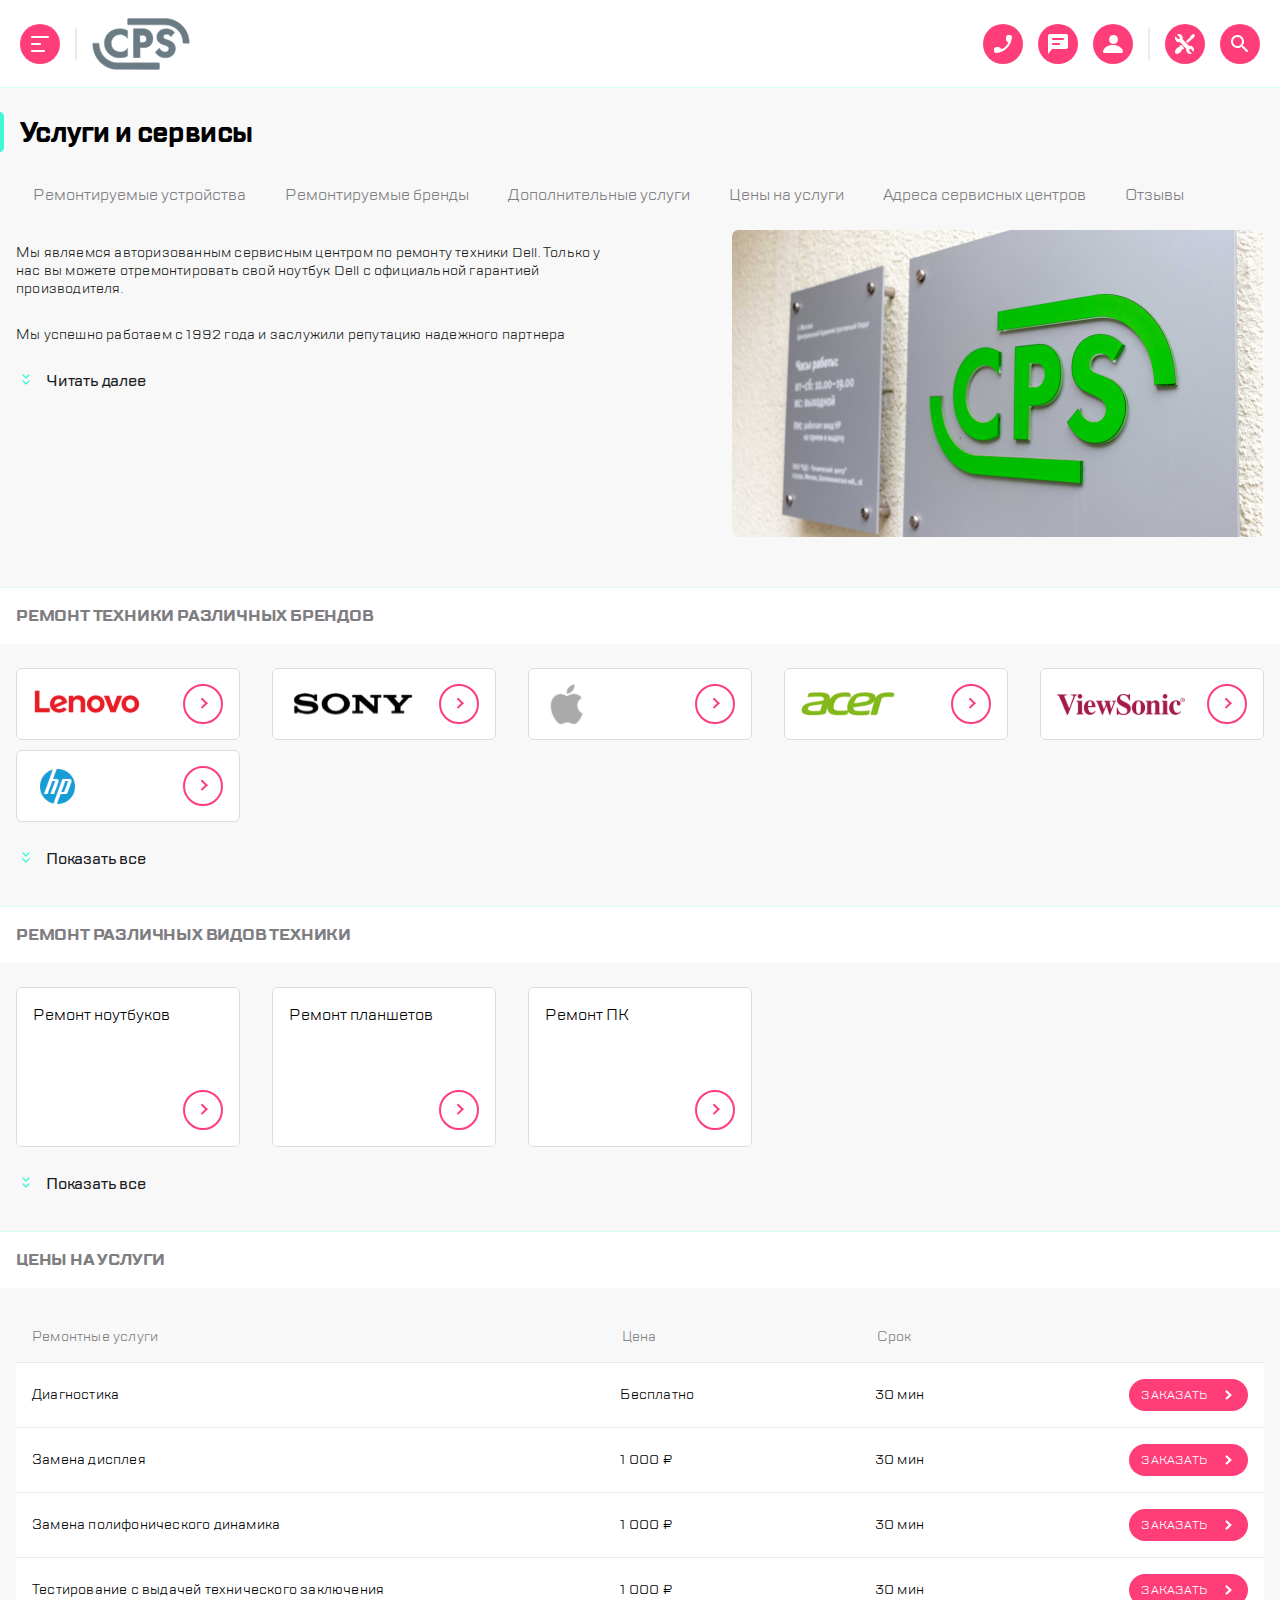
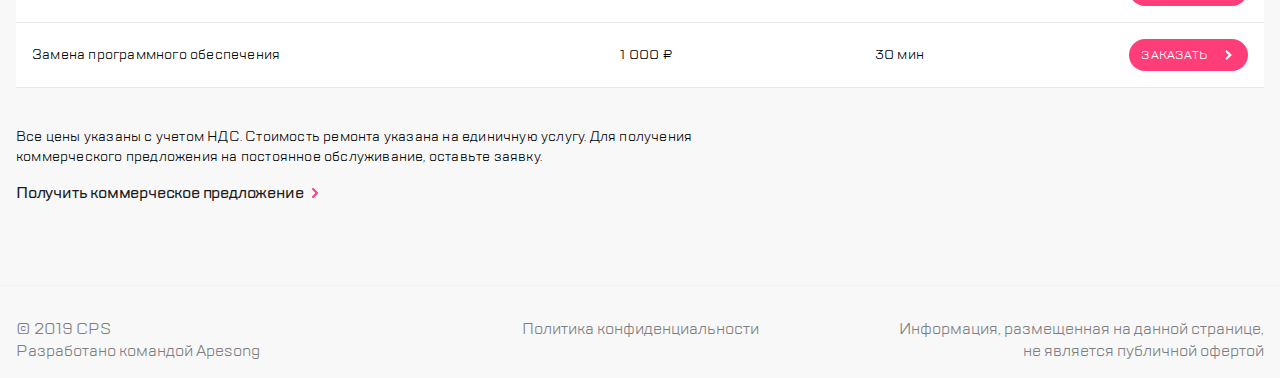
==== commit ff0ca5e3: "Updates" ====
--- a/index.html
+++ b/index.html
@@ -57,37 +57,40 @@
     </div>
     <div class="feedback-modal">
         <button class="feedback-modal__accent-button accent-button accent-button--close"></button>
-        <header class="feedback-modal__hightlighted-header hightlighted-header">
+        
+        <form action="" method="get" class="modal-form">
+            <header class="modal-form__hightlighted-header hightlighted-header">
                 <h2 class="hightlighted-header__title">Обратная связь</h2>
-        </header>
-        <form action="" method="get" class="modal-form">
-                <input type="text" placeholder="Имя" class="modal-form__input">
-                <input type="tel" placeholder="Телефон" class="modal-form__input">
-                <input type="email" placeholder="Электронная почта" class="modal-form__input">
-                <input type="text" placeholder="Сообщение" class="modal-form__input">
-                <div class="modal-form__note-bene">Нажимая “отправить”, вы даете согласие на <span class="modal-form__attention">обработку персональных данных</span> и соглашаетесь с нашей <span class="modal-form__attention">политикой конфиденциальности</span></div>
-                <button type="submit" class="modal-form__order-button order-button">Отправить</button>
+            </header>
+            <input type="text" placeholder="Имя" class="modal-form__input">
+            <input type="tel" placeholder="Телефон" class="modal-form__input">
+            <input type="email" placeholder="Электронная почта" class="modal-form__input">
+            <textarea rows="4" placeholder="Сообщение" class="modal-form__input"></textarea>
+            <div class="modal-form__note-bene">Нажимая “отправить”, вы даете согласие на <span class="modal-form__attention">обработку персональных данных</span> и соглашаетесь с нашей <span class="modal-form__attention">политикой конфиденциальности</span></div>
+            <button type="submit" class="modal-form__order-button order-button">Отправить</button>
         </form>
     </div> 
     <div class="call-modal">
-        <button class="feedback-modal__accent-button accent-button accent-button--close"></button>
-        <header class="feedback-modal__hightlighted-header hightlighted-header">
+        <button class="call-modal__accent-button accent-button accent-button--close"></button>
+        <form action="" method="get" class="modal-form">
+            <header class="modal-form__hightlighted-header hightlighted-header">
                 <h2 class="hightlighted-header__title">Заказать звонок</h2>
-        </header>
-        <form action="" method="get" class="modal-form">
-                <input type="tel" placeholder="Телефон" class="modal-form__input">
-                <div class="modal-form__note-bene">Нажимая “отправить”, вы даете согласие на <span class="modal-form__attention">обработку персональных данных</span> и соглашаетесь с нашей <span class="modal-form__attention">политикой конфиденциальности</span></div>
-                <button type="submit" class="modal-form__order-button order-button">Отправить</button>
+            </header>
+            <input type="tel" placeholder="Телефон" class="modal-form__input">
+            <div class="modal-form__note-bene">Нажимая “отправить”, вы даете согласие на <span class="modal-form__attention">обработку персональных данных</span> и соглашаетесь с нашей <span class="modal-form__attention">политикой конфиденциальности</span></div>
+            <button type="submit" class="modal-form__order-button order-button">Отправить</button>
         </form>
     </div> 
+    <div class="main-blocker"></div>
     <div class="main-page">
     <div class="intro">
         <header class="intro__header">
             <button class="accent-button accent-button--menu menu-burger"></button>
+
             <span class="vertical-divider"></span>
+            
             <img src="./img/logo.svg" alt="Логотип компании" class="intro__logo">
             
-            <span class="vertical-divider"></span>
             
             <button class="accent-button accent-button--call"></button>
             <button class="accent-button accent-button--chat"></button>
@@ -137,7 +140,7 @@
                 <template class="brand-item-template">
                     <li class="brand-list__brand-item brand-item swiper-slide">
                         <img src="" alt="" class="brand-item__logo">
-                        <a href="#" class="brand-item__button"></a>
+                        <a href="#" class="arrow-button"></a>
                     </li>
                 </template>
             </div>
@@ -149,6 +152,12 @@
         <h2 class="header-text">Ремонт различных видов техники</h2>
         <ul class="type-list swiper">
             <div class="type-list__wrapper swiper-wrapper">
+                <template class="type-item-template">
+                <li class="type-item swiper-slide">
+                    <span class="type-item__title"></span>
+                    <a href="" class="type-item__arrow-button arrow-button"></a>
+                </li>
+                </template>
                 <li class="type-item swiper-slide">
                     <span class="type-item__title">Ремонт ноутбуков</span>
                     <a href="#" class="type-item__arrow-button arrow-button"></a>
@@ -174,11 +183,11 @@
         <h2 class="header-text">Цены на услуги</h2>
         <ul class="price-list swiper">
             <div class="price-list__wrapper swiper-wrapper">
-            <li class="price-item">
-                <th class="price-item__highlighted-value">Ремонтные услуги</th>
-                <th class="price-item__highlighted-value">Цена</th>
-                <th class="price-item__highlighted-value">Срок</th>
-                <th class="price-item__highlighted-value"></th>
+            <li class="price-item price-item--header">
+                <div class="price-item__value price-item__highlighted-value">Ремонтные услуги</div>
+                <div class="price-item__value price-item__highlighted-value">Цена</div>
+                <div class="price-item__value price-item__highlighted-value">Срок</div>
+                <div class="price-item__value price-item__highlighted-value"></div>
             </li>
             <li class="price-item swiper-slide">
                 <div class="price-item__value"><div class="price-item__description">Ремонтные услуги</div>Диагностика</div>
--- a/style.css
+++ b/style.css
@@ -642,6 +642,8 @@
     background-image: url("data:image/svg+xml,%3Csvg width='18' height='18' viewBox='0 0 18 18' fill='none' xmlns='http://www.w3.org/2000/svg'%3E%3Cpath fill-rule='evenodd' clip-rule='evenodd' d='M12.5006 11.0006H11.7106L11.4306 10.7306C12.6306 9.33063 13.2506 7.42063 12.9106 5.39063C12.4406 2.61063 10.1206 0.390626 7.32063 0.0506256C3.09063 -0.469374 -0.469374 3.09063 0.0506256 7.32063C0.390626 10.1206 2.61063 12.4406 5.39063 12.9106C7.42063 13.2506 9.33063 12.6306 10.7306 11.4306L11.0006 11.7106V12.5006L15.2606 16.7506C15.6706 17.1606 16.3306 17.1606 16.7406 16.7506L16.7506 16.7406C17.1606 16.3306 17.1606 15.6706 16.7506 15.2606L12.5006 11.0006ZM6.50063 11.0006C4.01063 11.0006 2.00063 8.99063 2.00063 6.50063C2.00063 4.01063 4.01063 2.00063 6.50063 2.00063C8.99063 2.00063 11.0006 4.01063 11.0006 6.50063C11.0006 8.99063 8.99063 11.0006 6.50063 11.0006Z' fill='white'/%3E%3C/svg%3E%0A"); }
   .accent-button--close {
     background-image: url("data:image/svg+xml,%3Csvg width='18' height='18' viewBox='0 0 18 18' fill='none' xmlns='http://www.w3.org/2000/svg'%3E%3Cpath fill-rule='evenodd' clip-rule='evenodd' d='M2.79348 1.25712C2.40295 0.866593 1.76979 0.866592 1.37927 1.25712L1.25712 1.37927C0.866592 1.76979 0.866593 2.40296 1.25712 2.79348L7.46364 9L1.25712 15.2065C0.866593 15.597 0.866592 16.2302 1.25712 16.6207L1.37927 16.7429C1.76979 17.1334 2.40295 17.1334 2.79348 16.7429L9 10.5364L15.2065 16.7429C15.597 17.1334 16.2302 17.1334 16.6207 16.7429L16.7429 16.6207C17.1334 16.2302 17.1334 15.597 16.7429 15.2065L10.5364 9L16.7429 2.79348C17.1334 2.40296 17.1334 1.76979 16.7429 1.37927L16.6207 1.25712C16.2302 0.866592 15.597 0.866593 15.2065 1.25712L9 7.46364L2.79348 1.25712Z' fill='white'/%3E%3C/svg%3E"); }
+  .accent-button:hover {
+    opacity: 0.8; }
 
 .accent-button-label {
   display: flex;
@@ -681,10 +683,29 @@
   margin-bottom: 24px; }
 
 .arrow-button {
-  display: inline-block;
+  display: flex;
+  justify-content: center;
+  align-items: center;
   width: 40px;
   height: 40px;
-  background-image: url("data:image/svg+xml,%3Csvg width='40' height='40' viewBox='0 0 40 40' fill='none' xmlns='http://www.w3.org/2000/svg'%3E%3Crect x='1' y='1' width='38' height='38' rx='19' stroke='%23FF3E79' stroke-width='2'/%3E%3Cpath fill-rule='evenodd' clip-rule='evenodd' d='M21.5 20L17.7071 16.2071C17.3166 15.8166 17.3166 15.1834 17.7071 14.7929L17.7929 14.7071C18.1834 14.3166 18.8166 14.3166 19.2071 14.7071L23.7929 19.2929C24.1834 19.6834 24.1834 20.3166 23.7929 20.7071L19.2071 25.2929C18.8166 25.6834 18.1834 25.6834 17.7929 25.2929L17.7071 25.2071C17.3166 24.8166 17.3166 24.1834 17.7071 23.7929L21.5 20Z' fill='%23FF3E79'/%3E%3C/svg%3E"); }
+  border-radius: 50%;
+  border: 2px solid #FF3E79;
+  background-position: center;
+  background-repeat: no-repeat;
+  box-sizing: border-box;
+  transition: background-color 0.15s ease-out; }
+  .arrow-button::before {
+    content: '';
+    width: 6px;
+    height: 6px;
+    border-right: 2px solid #FF3E79;
+    border-top: 2px solid #FF3E79;
+    transform: rotate(45deg) translateX(-15%);
+    transition: border-color 0.15s ease-out; }
+  .arrow-button:hover {
+    background-color: #FF3E79; }
+  .arrow-button:hover::before {
+    border-color: #ffffff; }
 
 .order-button {
   display: inline-block;
@@ -701,17 +722,47 @@
   background-repeat: no-repeat;
   background-position-x: 96px;
   background-position-y: center; }
+  .order-button:hover {
+    opacity: 0.8; }
+
+@media (min-width: 767px) {
+  .main-blocker {
+    display: none;
+    position: fixed;
+    left: 0;
+    top: 0;
+    z-index: 9;
+    width: 100%;
+    height: 100%;
+    background: #FFFFFF;
+    mix-blend-mode: normal;
+    opacity: 0;
+    visibility: hidden;
+    transition: all 30s ease-in; } }
+
+.main-blocker--display {
+  display: block;
+  visibility: visible;
+  opacity: 0.96; }
 
 .main-page {
   background-color: #F8F8F8;
   overflow: scroll; }
+  @media (min-width: 1439px) {
+    .main-page {
+      margin-left: 320px; } }
 
 .intro {
   margin: 0; }
   .intro .vertical-divider {
     width: 2px;
     height: 32px;
-    background-image: url('data:image/svg+xml,%3Csvg width="2" height="32" viewBox="0 0 2 32" fill="none" xmlns="http://www.w3.org/2000/svg"%3E%3Crect width="2" height="32" rx="1" fill="%23EAEAEA"/%3E%3C/svg%3E'); }
+    background-color: #EAEAEA;
+    border-radius: 2px; }
+  .intro .accent-button--call, .intro .accent-button--chat, .intro .accent-button--profile {
+    display: none; }
+  .intro .vertical-divider:nth-of-type(1) {
+    display: none; }
   .intro__header {
     box-sizing: border-box;
     margin: 0;
@@ -724,17 +775,17 @@
     justify-content: flex-start;
     gap: 15px;
     border-bottom: 1px solid #D9FFF5; }
-    @media (min-width: 1440px) {
+    @media (min-width: 1439px) {
       .intro__header {
         display: none; } }
-    @media (max-width: 1440px) {
+    @media (min-width: 767px) {
       .intro__header .accent-button-label {
-        display: none; } }
-  .intro .accent-button--call, .intro .accent-button--chat, .intro .accent-button--profile {
-    display: none; }
+        display: none; }
+      .intro__header .accent-button--call, .intro__header .accent-button--chat, .intro__header .accent-button--profile {
+        display: block; }
+      .intro__header .vertical-divider:nth-of-type(1) {
+        display: block; } }
   .intro__text-more, .intro__text-more-more {
-    display: none; }
-  .intro .vertical-divider:nth-of-type(1) {
     display: none; }
   .intro__hightlighted-header {
     margin-bottom: 24px; }
@@ -743,21 +794,11 @@
   .intro__main {
     padding-top: 24px;
     padding-bottom: 50px; }
-    @media (max-width: 1440px) {
-      .intro__main .vertical-divider:nth-of-type(2) {
-        display: none; }
+    @media (min-width: 767px) {
       .intro__main .accent-button {
         display: none; }
       .intro__main .accent-button-label {
         display: none; } }
-    @media (max-width: 1440px) {
-      .intro__main .accent-button--repair {
-        display: none; }
-      .intro__main .vertical-divider:nth-of-type(2) {
-        display: none; } }
-  @media (max-width: 1440px) {
-    .intro .vertical-divider:nth-of-type(2) {
-      display: none; } }
 
 .intro-menu {
   padding-left: 0px;
@@ -778,7 +819,7 @@
     padding: 5px 15px;
     white-space: nowrap;
     border: 2px solid rgba(0, 0, 0, 0); }
-  .intro-menu__nav-link:focus {
+  .intro-menu__nav-link:focus, .intro-menu__nav-link:hover {
     border-radius: 5px;
     border: 2px solid #b8ffec;
     background-color: #ffffff; }
@@ -808,12 +849,15 @@
     display: none; }
   .intro-article {
     flex-direction: column; }
-  @media (max-width: 1440px) {
+  @media (min-width: 1439px) {
     .intro-article__text-more-more {
-      display: none; } }
+      display: block; } }
   @media (min-width: 767px) {
     .intro-article {
-      padding: 0 16px; }
+      margin-top: 16px;
+      padding: 0 16px;
+      flex-wrap: nowrap;
+      flex-direction: row; }
     .intro-article__content {
       max-width: 50%;
       padding: 0 16px 0 0; }
@@ -823,7 +867,9 @@
       border-radius: 6px; }
     .intro-article__show-more {
       margin-top: 10px;
-      margin-bottom: 0; } }
+      margin-bottom: 0; }
+    .intro-article__text-more {
+      display: block; } }
 
 .brands {
   display: flex;
@@ -837,59 +883,54 @@
     margin-top: 24px;
     margin-bottom: 34px;
     margin-left: 16px; }
-  @media (max-width: 767px) {
+  .brands .brands__show-more {
+    display: none; }
+  @media (min-width: 767px) {
     .brands {
       /* M O B I L E */ }
       .brands .brands__show-more {
-        display: none; } }
+        display: inline-block; } }
 
 .brand-list {
   display: flex;
   max-width: 100vw;
   min-width: 0;
-  margin-bottom: 24px; }
+  margin-bottom: 24px;
+  height: 100px;
+  margin-right: 0;
+  margin-left: 0;
+  list-style-type: none; }
   .brand-list__wrapper {
     display: flex;
-    flex-wrap: wrap;
-    -moz-column-gap: 32px;
-         column-gap: 32px;
-    row-gap: 10px;
     margin-left: 16px; }
-  @media (min-width: 768px) {
+  .brand-list__pagination {
+    bottom: 0 !important; }
+  .brand-list__pagination {
+    font-size: 12px;
+    line-height: 12px; }
+  .brand-list__pagination .swiper-pagination-bullet {
+    opacity: 1;
+    width: 12px;
+    height: 12px;
+    margin: 0 8px;
+    background-color: #DDDDDD; }
+  .brand-list__pagination .swiper-pagination-bullet-active {
+    background-color: #B5B6BC; }
+  @media (min-width: 767px) {
     .brand-list__pagination {
       display: none; }
     .brand-list {
       margin: 0;
-      list-style-type: none;
       padding-left: 0;
-      display: flex;
+      height: -webkit-fit-content;
+      height: -moz-fit-content;
+      height: fit-content; }
+    .brand-list__wrapper {
       flex-wrap: wrap;
-      -moz-column-gap: 17%;
-           column-gap: 17%;
-      row-gap: 16px; } }
-  @media (max-width: 768px) {
-    .brand-list {
-      /* M O B I L E */ }
-      .brand-list {
-        height: 100px;
-        margin-right: 0;
-        margin-left: 0; }
-      .brand-list__wrapper {
-        gap: 0;
-        flex-wrap: nowrap; }
-      .brand-list__pagination {
-        bottom: 0 !important; }
-      .brand-list__pagination {
-        font-size: 12px;
-        line-height: 12px; }
-      .brand-list__pagination .swiper-pagination-bullet {
-        opacity: 1;
-        width: 12px;
-        height: 12px;
-        margin: 0 8px;
-        background-color: #DDDDDD; }
-      .brand-list__pagination .swiper-pagination-bullet-active {
-        background-color: #B5B6BC; } }
+      -moz-column-gap: 32px;
+           column-gap: 32px;
+      row-gap: 10px;
+      margin-left: 16px; } }
 
 .brand-item {
   display: flex;
@@ -905,11 +946,6 @@
   .brand-item__logo {
     max-height: 70%;
     max-width: 70%; }
-  .brand-item__button {
-    display: inline-block;
-    width: 40px;
-    height: 40px;
-    background-image: url("data:image/svg+xml,%3Csvg width='40' height='40' viewBox='0 0 40 40' fill='none' xmlns='http://www.w3.org/2000/svg'%3E%3Crect x='1' y='1' width='38' height='38' rx='19' stroke='%23FF3E79' stroke-width='2'/%3E%3Cpath fill-rule='evenodd' clip-rule='evenodd' d='M21.5 20L17.7071 16.2071C17.3166 15.8166 17.3166 15.1834 17.7071 14.7929L17.7929 14.7071C18.1834 14.3166 18.8166 14.3166 19.2071 14.7071L23.7929 19.2929C24.1834 19.6834 24.1834 20.3166 23.7929 20.7071L19.2071 25.2929C18.8166 25.6834 18.1834 25.6834 17.7929 25.2929L17.7071 25.2071C17.3166 24.8166 17.3166 24.1834 17.7071 23.7929L21.5 20Z' fill='%23FF3E79'/%3E%3C/svg%3E"); }
 
 .types__show-more {
   align-self: flex-start;
@@ -955,7 +991,8 @@
       row-gap: 10px; }
     .type-list {
       margin: 0;
-      flex-wrap: wrap; } }
+      flex-wrap: wrap;
+      padding-bottom: 0; } }
 
 .type-item {
   display: flex;
@@ -1002,7 +1039,7 @@
     background-position: right center; }
   @media (min-width: 767px) {
     .prices__note-bene {
-      max-width: 40%; }
+      max-width: 55%; }
     .prices__table {
       padding: 0 16px;
       border-spacing: 0;
@@ -1032,7 +1069,10 @@
     background-color: #B5B6BC; }
   @media (min-width: 767px) {
     .price-list__pagination {
-      display: none; } }
+      display: none; }
+    .price-list__wrapper {
+      display: flex;
+      flex-direction: column; } }
 
 .price-item {
   background-color: #fff;
@@ -1045,34 +1085,52 @@
   display: flex;
   justify-content: space-between;
   flex-direction: column; }
-  .price-item__description {
-    color: #7E7E82;
-    font-size: 14px;
-    line-height: 16px; }
   .price-item__description:first-child {
     padding-top: 0; }
-  .price-item__highlighted-value {
-    text-align: left;
-    font-weight: normal;
-    color: #7E7E82;
-    background-color: #F8F8F8; }
-  .price-item__value:last-child, .price-item__highlighted-value:last-child {
+  .price-item__value:last-child {
     position: absolute;
     bottom: 16px;
     right: 16px;
     text-align: right; }
-  .price-item:first-child {
+  .price-item--header {
     display: none; }
   @media (min-width: 767px) {
+    .price-item {
+      justify-content: flex-start;
+      align-items: center;
+      border-radius: 0;
+      flex-direction: row;
+      border: none;
+      border-bottom: 1px solid #EAEAEA;
+      padding: 0;
+      min-height: 0; }
+    .price-item__highlighted-value {
+      text-align: left;
+      font-weight: normal;
+      color: #7E7E82; }
+    .price-item__highlighted-value:last-child {
+      min-width: 116.45px; }
     .price-item__description {
       display: none; }
-    .price-item:first-child {
-      display: inline-block; }
-    .price-item__value, .price-item__highlighted-value {
-      border-bottom: 1px solid #EAEAEA;
-      padding: 23px 16px; }
-    .price-item__value:last-child, .price-item__highlighted-value:last-child {
-      text-align: right; } }
+    .price-item__value {
+      padding: 16px; }
+    .price-item--header {
+      display: flex;
+      flex-direction: row;
+      align-items: flex-start;
+      background-color: #F8F8F8; }
+    .price-item__value:first-child {
+      position: sticky;
+      flex-basis: 50%; }
+    .price-item__value:nth-child(2) {
+      position: sticky;
+      flex-basis: 20%; }
+    .price-item__value:nth-child(3) {
+      position: sticky;
+      flex-basis: 20%; }
+    .price-item__value:last-child {
+      position: sticky;
+      flex-basis: 10%; } }
 
 .side-menu {
   z-index: 10;
@@ -1092,6 +1150,7 @@
   opacity: 0;
   transition: all 0.4s cubic-bezier(0.075, 0.82, 0.165, 1);
   overflow-y: auto;
+  transform: translateX(-100%);
   position: fixed;
   top: 0;
   left: 0;
@@ -1124,11 +1183,21 @@
   .side-menu--open {
     transition: all 0.4s cubic-bezier(0.075, 0.82, 0.165, 1);
     visibility: visible;
-    opacity: 1; }
+    opacity: 1;
+    transform: translateX(0); }
   @media (min-width: 767px) {
     .side-menu {
       width: 320px;
       box-shadow: -2px 0px 4px rgba(69, 79, 126, 0.02), 16px 0px 52px rgba(14, 24, 80, 0.2); } }
+  @media (min-width: 1439px) {
+    .side-menu {
+      z-index: 1;
+      box-shadow: none;
+      opacity: 1;
+      visibility: visible;
+      transform: translateX(0); }
+    .side-menu .accent-button--close {
+      display: none; } }
 
 .side-nav {
   display: flex;
@@ -1220,11 +1289,20 @@
     text-align: center; }
   @media (min-width: 767px) {
     .footer-info {
-      flex-direction: column;
+      flex-direction: row;
       align-items: flex-start;
-      margin-bottom: 0; }
+      margin-bottom: 0;
+      padding-top: 32px; }
+    .footer-info__text:first-child {
+      text-align: left;
+      padding-top: 0;
+      flex-basis: 30%; }
+    .footer-info__text:nth-child(2) {
+      text-align: center;
+      flex-basis: 40%; }
     .footer-info__text:last-child {
-      text-align: right; } }
+      text-align: right;
+      flex-basis: 30%; } }
 
 .modal-form {
   padding-top: 10px;
@@ -1232,12 +1310,13 @@
   display: flex;
   flex-direction: column;
   row-gap: 16px;
-  margin: 0 16px; }
+  box-sizing: border-box;
+  background-color: #FFFFFF; }
   .modal-form__input {
-    background: #FFFFFF;
     border: 1px solid #EAEAEA;
     border-radius: 8px;
-    padding: 12px 0 12px 16px; }
+    padding: 12px 0 12px 16px;
+    margin: 0 16px; }
     .modal-form__input::-webkit-input-placeholder {
       font-family: 'TT Lakes';
       font-size: 16px;
@@ -1267,6 +1346,7 @@
       color: #B5B6BC;
       opacity: 1; }
   .modal-form__note-bene {
+    margin: 0 16px;
     font-size: 14px;
     line-height: 16px;
     color: #7E7E82; }
@@ -1277,15 +1357,23 @@
     max-width: 136px;
     align-self: flex-end;
     border: none; }
+  @media (min-width: 767px) {
+    .modal-form {
+      border-left: 1px solid #D9FFF5;
+      width: 320px;
+      box-shadow: -2px 0px 4px rgba(69, 79, 126, 0.02), 16px 0px 52px rgba(14, 24, 80, 0.2);
+      height: 100%;
+      padding-top: 16px; } }
 
 .feedback-modal {
   z-index: 10;
   opacity: 0;
   visibility: hidden;
   transition: all .4s ease-in;
-  background-color: #FFFFFF;
+  background-color: transparent;
   transform: translateX(-100%);
   overflow-y: auto;
+  display: flex;
   position: fixed;
   left: 0;
   top: 0;
@@ -1299,15 +1387,33 @@
     margin: 24px 0 0 16px; }
   .feedback-modal__hightlighted-header {
     margin-top: 32px; }
+  @media (min-width: 767px) {
+    .feedback-modal {
+      right: 0;
+      left: auto;
+      transform: translateX(100%);
+      width: -webkit-fit-content;
+      width: -moz-fit-content;
+      width: fit-content; }
+    .feedback-modal--open {
+      opacity: 1;
+      visibility: visible;
+      transform: translateX(0px); }
+    .feedback-modal__accent-button {
+      z-index: 10;
+      margin: 0;
+      margin-top: 16px;
+      margin-right: 16px; } }
 
 .call-modal {
   z-index: 10;
   opacity: 0;
   visibility: hidden;
   transition: all .4s ease-in;
-  background-color: #FFFFFF;
+  background-color: transparent;
   transform: translateX(-100%);
   overflow-y: auto;
+  display: flex;
   position: fixed;
   left: 0;
   top: 0;
@@ -1321,6 +1427,23 @@
     margin: 24px 0 0 16px; }
   .call-modal__hightlighted-header {
     margin-top: 32px; }
+  @media (min-width: 767px) {
+    .call-modal {
+      right: 0;
+      left: auto;
+      transform: translateX(100%);
+      width: -webkit-fit-content;
+      width: -moz-fit-content;
+      width: fit-content; }
+    .call-modal--open {
+      opacity: 1;
+      visibility: visible;
+      transform: translateX(0px); }
+    .call-modal__accent-button {
+      z-index: 10;
+      margin: 0;
+      margin-top: 16px;
+      margin-right: 16px; } }
 
 body {
   margin: 0;
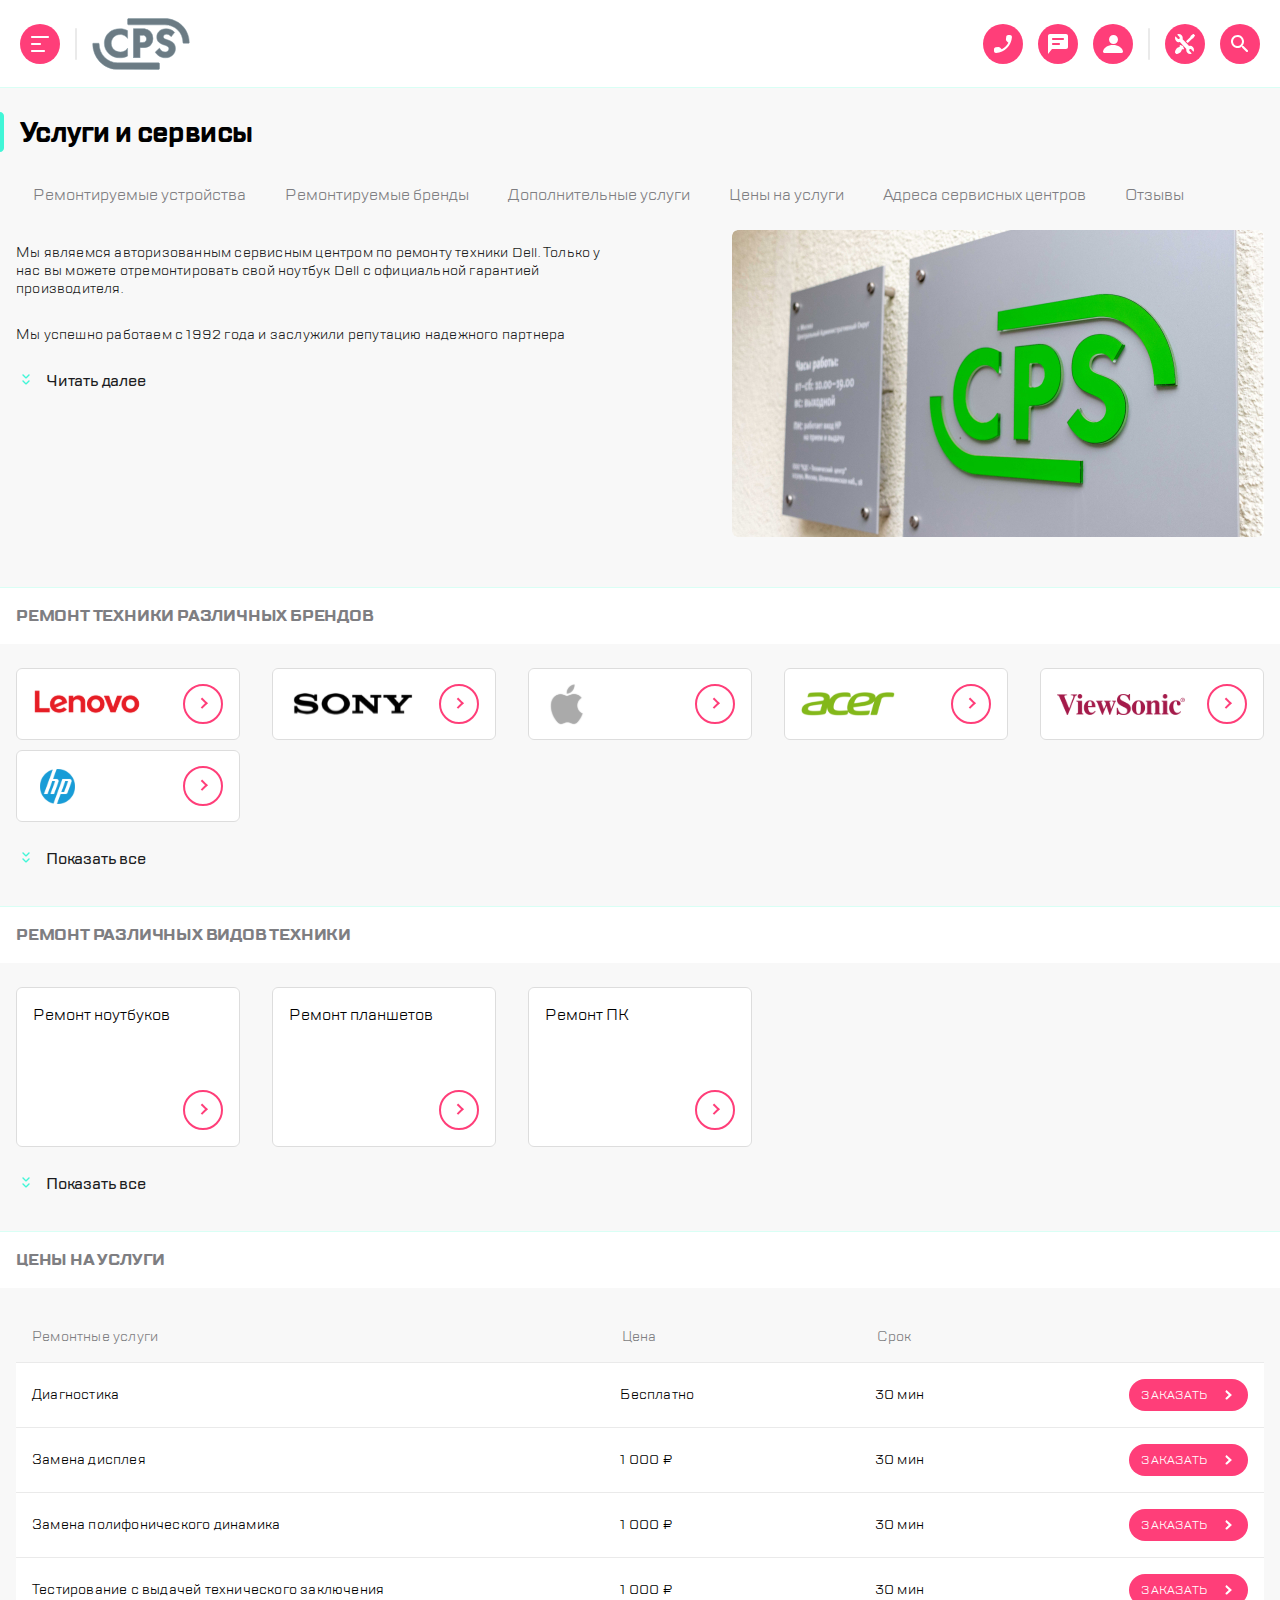
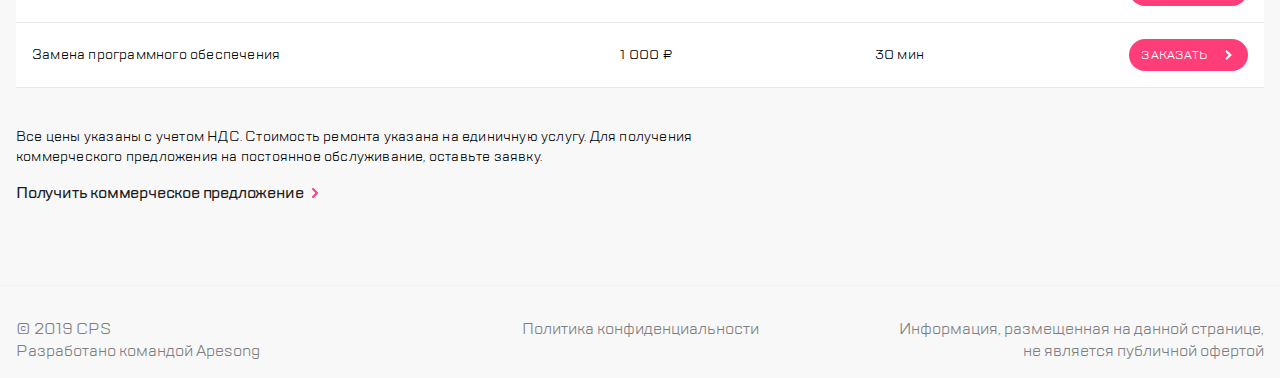
==== commit 23032f55: "Updates" ====
--- a/index.html
+++ b/index.html
@@ -98,9 +98,7 @@
             
             <span class="vertical-divider"></span>
             
-            <label for="repair" class="accent-button-label">Оставить заявку</label>
             <button id="repair" class="accent-button accent-button--repair repair-modal"></button>
-            <label for="search" class="accent-button-label">Статус ремонта</label>
             <button id="search" class="accent-button accent-button--search search-modal"></button>
         </header>
         <main class="intro__main">
--- a/style.css
+++ b/style.css
@@ -779,8 +779,6 @@
       .intro__header {
         display: none; } }
     @media (min-width: 767px) {
-      .intro__header .accent-button-label {
-        display: none; }
       .intro__header .accent-button--call, .intro__header .accent-button--chat, .intro__header .accent-button--profile {
         display: block; }
       .intro__header .vertical-divider:nth-of-type(1) {
@@ -794,11 +792,11 @@
   .intro__main {
     padding-top: 24px;
     padding-bottom: 50px; }
-    @media (min-width: 767px) {
-      .intro__main .accent-button {
-        display: none; }
-      .intro__main .accent-button-label {
-        display: none; } }
+    .intro__main .accent-button, .intro__main .accent-button-label {
+      display: none; }
+    @media (min-width: 1439px) {
+      .intro__main .accent-button, .intro__main .accent-button-label {
+        display: block; } }
 
 .intro-menu {
   padding-left: 0px;
@@ -1085,6 +1083,12 @@
   display: flex;
   justify-content: space-between;
   flex-direction: column; }
+  .price-item__description {
+    font-size: 14px;
+    line-height: 16px;
+    color: #7E7E82;
+    mix-blend-mode: normal;
+    opacity: 0.72; }
   .price-item__description:first-child {
     padding-top: 0; }
   .price-item__value:last-child {
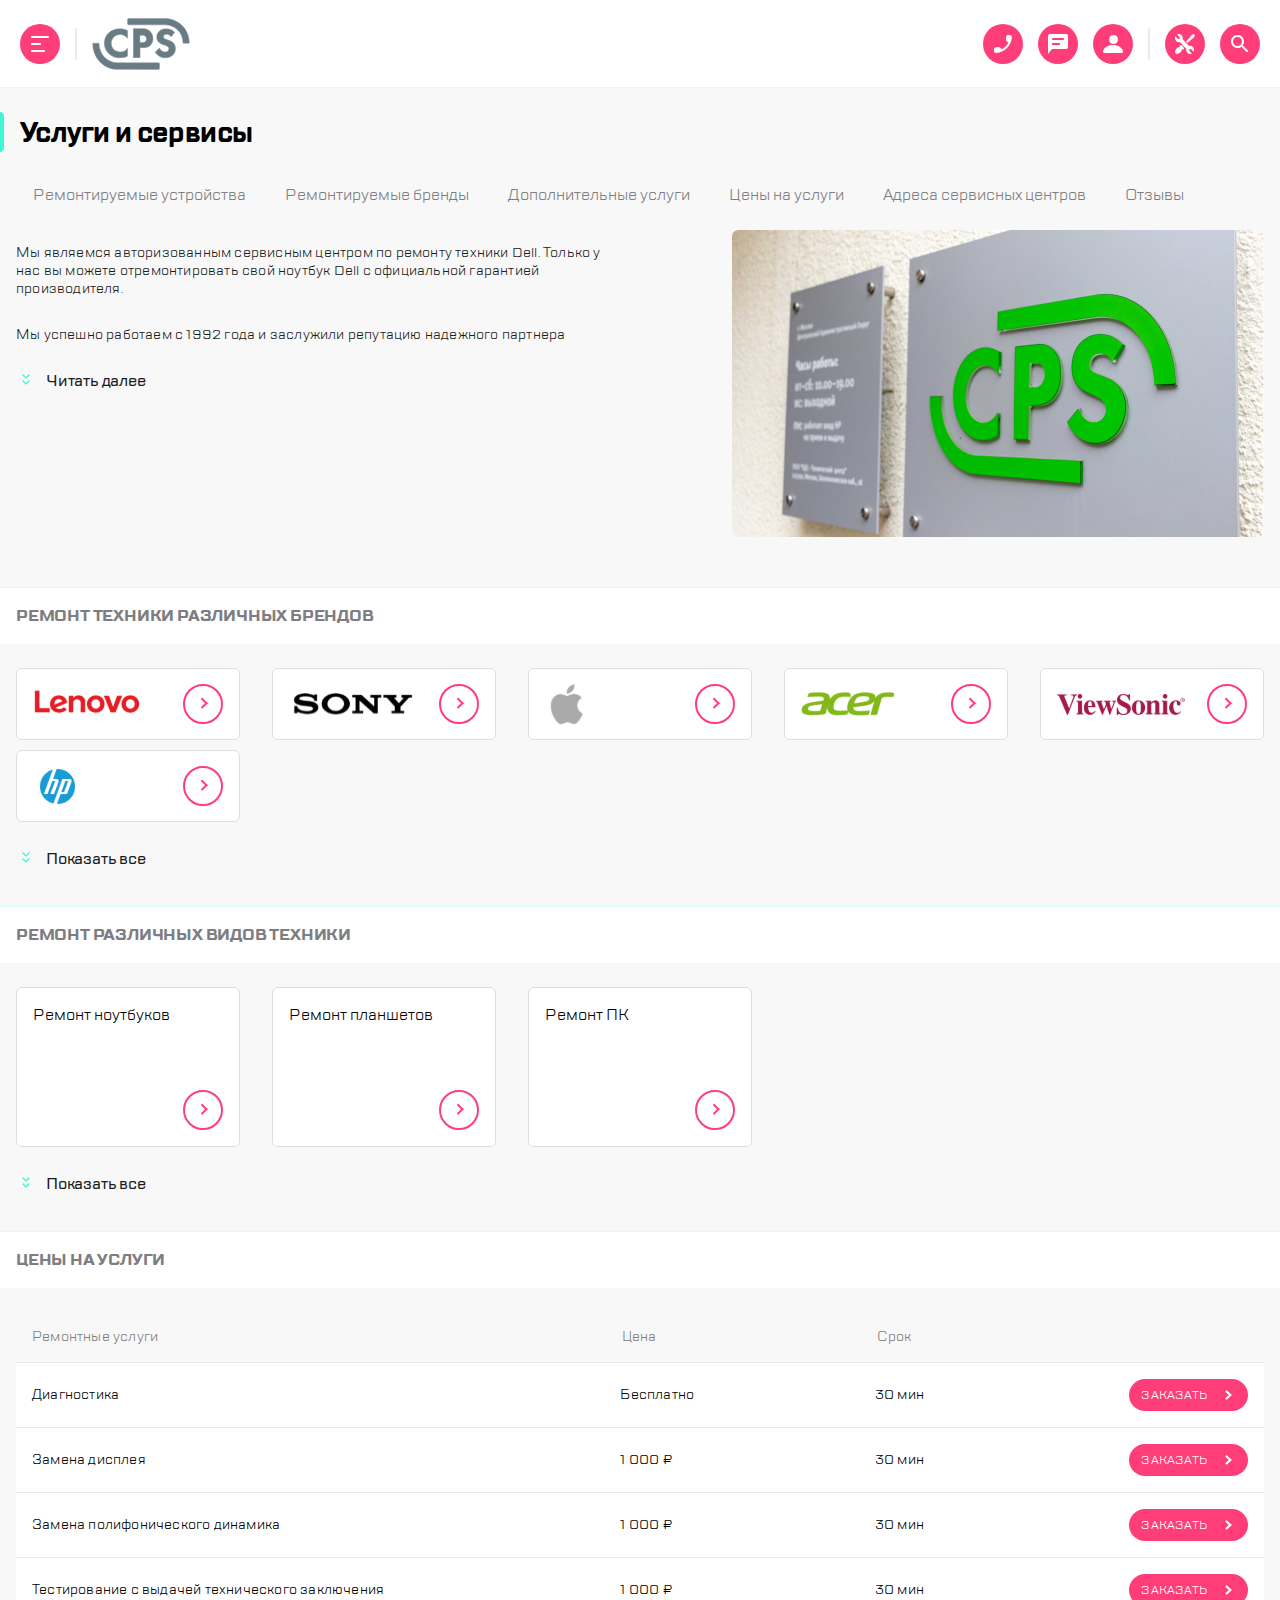
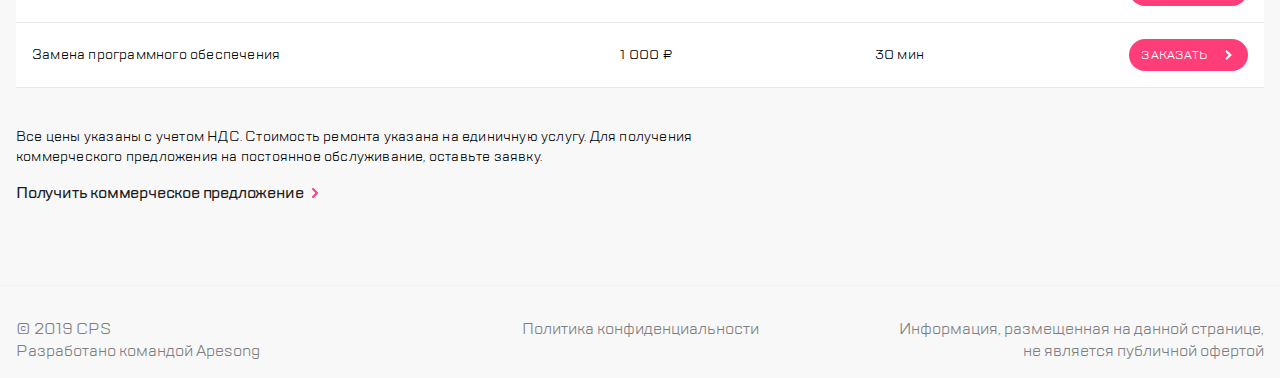
==== commit 0ca6c5db: "Updates" ====
--- a/index.html
+++ b/index.html
@@ -59,6 +59,7 @@
         <button class="feedback-modal__accent-button accent-button accent-button--close"></button>
         
         <form action="" method="get" class="modal-form">
+            <button class="modal-form__accent-button accent-button accent-button--close"></button>
             <header class="modal-form__hightlighted-header hightlighted-header">
                 <h2 class="hightlighted-header__title">Обратная связь</h2>
             </header>
@@ -73,6 +74,7 @@
     <div class="call-modal">
         <button class="call-modal__accent-button accent-button accent-button--close"></button>
         <form action="" method="get" class="modal-form">
+            <button class="modal-form__accent-button accent-button accent-button--close"></button>
             <header class="modal-form__hightlighted-header hightlighted-header">
                 <h2 class="hightlighted-header__title">Заказать звонок</h2>
             </header>
@@ -83,14 +85,13 @@
     </div> 
     <div class="main-blocker"></div>
     <div class="main-page">
-    <div class="intro">
+    <section class="intro">
         <header class="intro__header">
             <button class="accent-button accent-button--menu menu-burger"></button>
 
             <span class="vertical-divider"></span>
             
             <img src="./img/logo.svg" alt="Логотип компании" class="intro__logo">
-            
             
             <button class="accent-button accent-button--call"></button>
             <button class="accent-button accent-button--chat"></button>
@@ -130,8 +131,8 @@
                 <img class="intro-article__img" src="./img/01.jpg" alt="Наша гордая стена">
             </article>
         </main>
-    </div>
-    <div class="brands">
+    </section>
+    <section class="brands">
         <h2 class="header-text">Ремонт техники различных брендов</h2>
         <ul class="brands__brand-list brand-list swiper">
             <div class="brand-list__wrapper swiper-wrapper">
@@ -145,8 +146,8 @@
             <div class="brand-list__pagination swiper-pagination"></div>
         </ul>
         <button type="button" class="brands__show-more show-more">Показать все</button>
-    </div>
-    <div class="types">
+    </section>
+    <section class="types">
         <h2 class="header-text">Ремонт различных видов техники</h2>
         <ul class="type-list swiper">
             <div class="type-list__wrapper swiper-wrapper">
@@ -176,8 +177,8 @@
             <div class="type-list__pagination swiper-pagination"></div>
         </ul>
         <button type="button" class="types__show-more show-more">Показать все</button>
-    </div>
-    <div class="prices">
+    </section>
+    <section class="prices">
         <h2 class="header-text">Цены на услуги</h2>
         <ul class="price-list swiper">
             <div class="price-list__wrapper swiper-wrapper">
@@ -222,7 +223,7 @@
         </ul>
         <p class="prices__note-bene">Все цены указаны с учетом НДС. Стоимость ремонта указана на единичную услугу. Для получения коммерческого предложения на постоянное обслуживание, оставьте заявку.</p>
         <a class="prices__offer-link" href="">Получить коммерческое предложение</a>
-    </div>
+    </section>
     <footer class="footer-info">
         <span class="footer-info__text">© 2019 CPS<br>Разработано командой Apesong</span>
         <span class="footer-info__text">Политика конфиденциальности</span>
--- a/style.css
+++ b/style.css
@@ -627,7 +627,9 @@
   border-radius: 50%;
   background-repeat: no-repeat;
   background-position: center center;
-  cursor: pointer; }
+  cursor: pointer;
+  opacity: 1;
+  transition: opacity .4s ease-in; }
   .accent-button--chat {
     background-image: url('data:image/svg+xml,%3Csvg width="20" height="20" viewBox="0 0 20 20" fill="none" xmlns="http://www.w3.org/2000/svg"%3E%3Cpath fill-rule="evenodd" clip-rule="evenodd" d="M18 0H2C0.9 0 0.01 0.9 0.01 2L0 20L4 15H18C19.1 15 20 14.1 20 13V2C20 0.9 19.1 0 18 0ZM11 11H5C4.45 11 4 10.55 4 10C4 9.45 4.45 9 5 9H11C11.55 9 12 9.45 12 10C12 10.55 11.55 11 11 11ZM15 6H5C4.45 6 4 5.55 4 5C4 4.45 4.45 4 5 4H15C15.55 4 16 4.45 16 5C16 5.55 15.55 6 15 6Z" fill="white"/%3E%3C/svg%3E'); }
   .accent-button--call {
@@ -721,7 +723,9 @@
   background-image: url("data:image/svg+xml,%3Csvg width='7' height='10' viewBox='0 0 7 10' fill='none' xmlns='http://www.w3.org/2000/svg'%3E%3Cpath fill-rule='evenodd' clip-rule='evenodd' d='M3.8 4.99994L0.791554 2.229C0.3641 1.83529 0.361125 1.16138 0.785088 0.763917L0.920293 0.637162C1.30321 0.278177 1.89851 0.276333 2.28364 0.632939L6.93812 4.94264C6.9715 4.97355 6.9715 5.02633 6.93812 5.05723L2.34674 9.30851C1.92606 9.69803 1.27582 9.69601 0.857554 9.30389C0.394457 8.86974 0.397706 8.13363 0.864616 7.70358L3.8 4.99994Z' fill='white'/%3E%3C/svg%3E");
   background-repeat: no-repeat;
   background-position-x: 96px;
-  background-position-y: center; }
+  background-position-y: center;
+  opacity: 1;
+  transition: opacity .4s ease-in; }
   .order-button:hover {
     opacity: 0.8; }
 
@@ -796,7 +800,7 @@
       display: none; }
     @media (min-width: 1439px) {
       .intro__main .accent-button, .intro__main .accent-button-label {
-        display: block; } }
+        display: flex; } }
 
 .intro-menu {
   padding-left: 0px;
@@ -1309,7 +1313,6 @@
       flex-basis: 30%; } }
 
 .modal-form {
-  padding-top: 10px;
   padding-bottom: 10px;
   display: flex;
   flex-direction: column;
@@ -1360,14 +1363,20 @@
     position: relative;
     max-width: 136px;
     align-self: flex-end;
-    border: none; }
+    border: none;
+    margin-right: 16px; }
+  .modal-form__accent-button {
+    margin: 24px 0 0 16px; }
   @media (min-width: 767px) {
     .modal-form {
+      padding-top: 10px;
       border-left: 1px solid #D9FFF5;
       width: 320px;
       box-shadow: -2px 0px 4px rgba(69, 79, 126, 0.02), 16px 0px 52px rgba(14, 24, 80, 0.2);
       height: 100%;
-      padding-top: 16px; } }
+      padding-top: 16px; }
+    .modal-form__accent-button {
+      display: none; } }
 
 .feedback-modal {
   z-index: 10;
@@ -1388,7 +1397,7 @@
     visibility: visible;
     transform: translateX(0px); }
   .feedback-modal__accent-button {
-    margin: 24px 0 0 16px; }
+    display: none; }
   .feedback-modal__hightlighted-header {
     margin-top: 32px; }
   @media (min-width: 767px) {
@@ -1404,6 +1413,7 @@
       visibility: visible;
       transform: translateX(0px); }
     .feedback-modal__accent-button {
+      display: block;
       z-index: 10;
       margin: 0;
       margin-top: 16px;
@@ -1428,7 +1438,7 @@
     visibility: visible;
     transform: translateX(0px); }
   .call-modal__accent-button {
-    margin: 24px 0 0 16px; }
+    display: none; }
   .call-modal__hightlighted-header {
     margin-top: 32px; }
   @media (min-width: 767px) {
@@ -1444,6 +1454,7 @@
       visibility: visible;
       transform: translateX(0px); }
     .call-modal__accent-button {
+      display: block;
       z-index: 10;
       margin: 0;
       margin-top: 16px;
